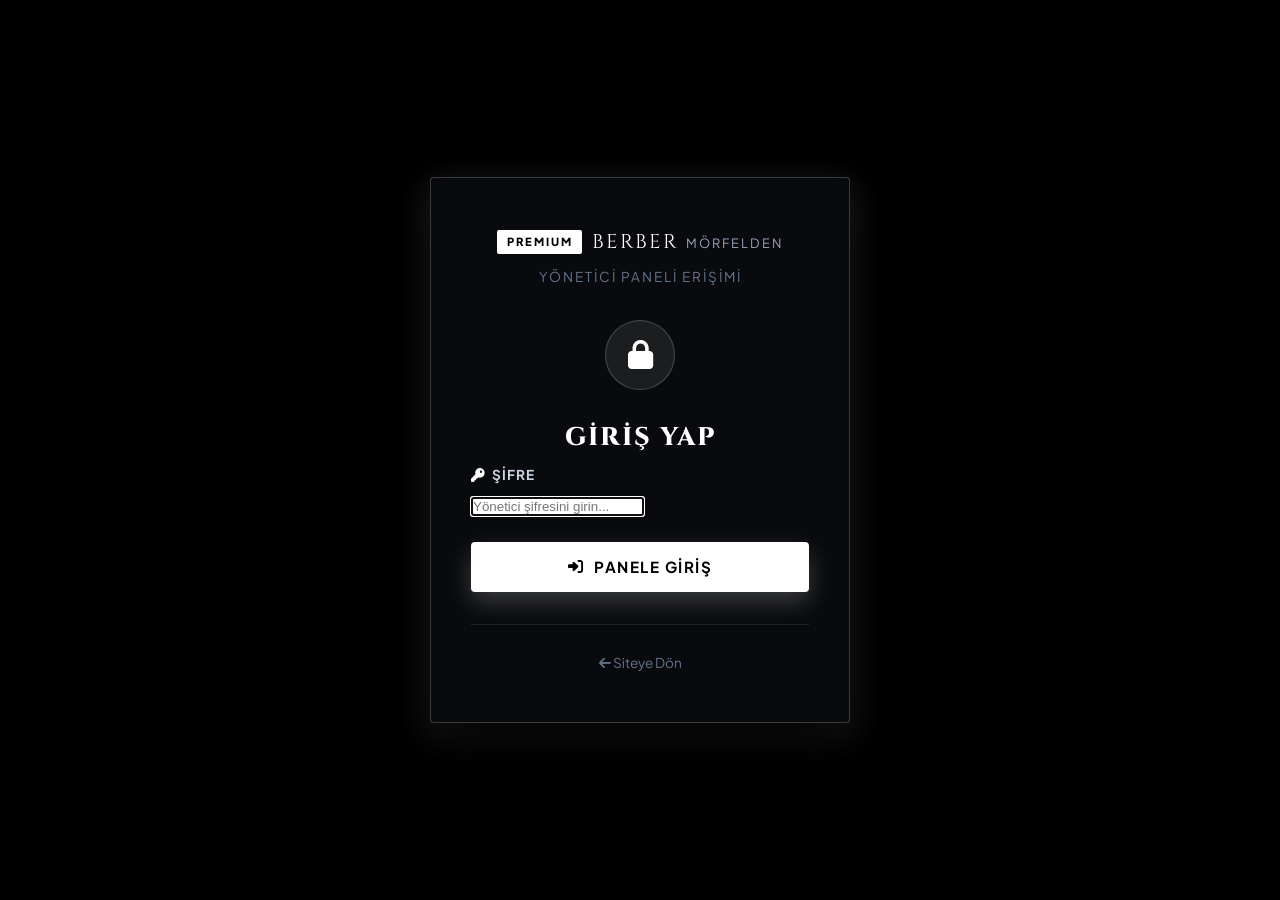
==== admin.html @ 3047e86d "Add files via upload" ====
<!DOCTYPE html>
<html lang="tr">
<head>
    <meta charset="UTF-8">
    <meta name="viewport" content="width=device-width, initial-scale=1.0">
    <title>Premium Berber | Yönetici Paneli</title>
    
    <!-- Google Fonts -->
    <link rel="preconnect" href="https://fonts.googleapis.com">
    <link rel="preconnect" href="https://fonts.gstatic.com" crossorigin>
    <link href="https://fonts.googleapis.com/css2?family=Cinzel:wght@500;600;700;800;900&family=Plus+Jakarta+Sans:wght@300;400;500;600;700;800&display=swap" rel="stylesheet">
    
    <!-- FontAwesome Icons -->
    <link rel="stylesheet" href="https://cdnjs.cloudflare.com/ajax/libs/font-awesome/6.4.0/css/all.min.css">
    
    <link rel="stylesheet" href="style.css">

    <style>
        /* =============================
           MONOCHROME ADMIN LOGIN SCREEN
        ============================= */
        .login-screen {
            position: fixed;
            inset: 0;
            background: #000000;
            display: flex;
            align-items: center;
            justify-content: center;
            z-index: 9999;
            padding: 1.5rem;
        }

        .login-card {
            background: #090a0d;
            border: 1px solid var(--border-silver);
            border-radius: var(--radius-sm);
            padding: 3rem 2.5rem;
            width: 100%;
            max-width: 420px;
            box-shadow: var(--shadow-card), var(--shadow-white);
            text-align: center;
        }

        .login-logo {
            display: flex;
            align-items: center;
            justify-content: center;
            gap: 0.6rem;
            margin-bottom: 0.5rem;
        }

        .login-subtitle {
            color: var(--text-muted);
            font-size: 0.85rem;
            text-transform: uppercase;
            letter-spacing: 2px;
            margin-bottom: 2rem;
        }

        .login-icon-box {
            width: 70px;
            height: 70px;
            background: rgba(255, 255, 255, 0.08);
            border: 1px solid var(--border-silver);
            border-radius: 50%;
            display: flex;
            align-items: center;
            justify-content: center;
            font-size: 1.8rem;
            color: var(--silver-white);
            margin: 0 auto 1.8rem;
        }

        .login-title {
            font-size: 1.6rem;
            font-weight: 800;
            margin-bottom: 0.3rem;
            letter-spacing: 2px;
        }

        .login-form {
            display: flex;
            flex-direction: column;
            gap: 1rem;
            text-align: left;
        }

        .login-form label {
            font-size: 0.85rem;
            font-weight: 700;
            color: var(--text-secondary);
            margin-bottom: 0.4rem;
            display: block;
            text-transform: uppercase;
            letter-spacing: 1px;
        }

        .login-form label i {
            color: var(--silver-white);
            margin-right: 0.4rem;
        }

        .login-error {
            background: rgba(239, 68, 68, 0.12);
            border: 1px solid rgba(239, 68, 68, 0.3);
            color: #ef4444;
            padding: 0.7rem 1rem;
            border-radius: var(--radius-sm);
            font-size: 0.9rem;
            display: none;
        }

        .login-error.show { display: block; }

        .btn-login {
            margin-top: 0.5rem;
            width: 100%;
            padding: 0.9rem;
            font-size: 0.95rem;
        }

        /* =============================
           ADMIN DASHBOARD STYLES
        ============================= */
        .admin-page {
            padding-top: 7rem;
            padding-bottom: 5rem;
            min-height: 100vh;
        }

        .admin-stats-grid {
            display: grid;
            grid-template-columns: repeat(auto-fit, minmax(220px, 1fr));
            gap: 1.5rem;
            margin-bottom: 2.5rem;
        }

        .admin-stat-card {
            padding: 1.5rem;
            display: flex;
            align-items: center;
            gap: 1.2rem;
            background: var(--bg-card);
            border: 1px solid var(--border-silver);
            border-radius: var(--radius-sm);
        }

        .admin-stat-icon {
            font-size: 1.6rem;
            color: #000000;
            background: #ffffff;
            width: 54px; height: 54px;
            display: flex; align-items: center; justify-content: center;
            border-radius: 2px;
            flex-shrink: 0;
        }

        .admin-stat-info h3 {
            font-size: 2rem;
            font-weight: 800;
            font-family: var(--font-heading);
        }

        .admin-stat-info p {
            font-size: 0.8rem;
            color: var(--text-muted);
            text-transform: uppercase;
            letter-spacing: 1px;
        }

        .admin-controls-bar {
            padding: 1.5rem;
            margin-bottom: 1.8rem;
            display: flex;
            flex-wrap: wrap;
            gap: 1rem;
            align-items: center;
            justify-content: space-between;
            background: var(--bg-card);
            border: 1px solid var(--border-silver);
            border-radius: var(--radius-sm);
        }

        .filter-group {
            display: flex;
            flex-wrap: wrap;
            gap: 0.8rem;
            align-items: center;
            flex: 1;
        }

        .filter-input {
            max-width: 240px;
        }

        .table-responsive {
            width: 100%;
            overflow-x: auto;
            border-radius: var(--radius-sm);
            border: 1px solid var(--border-silver);
            background: var(--bg-card);
        }

        .admin-table {
            width: 100%;
            border-collapse: collapse;
            text-align: left;
        }

        .admin-table th, .admin-table td {
            padding: 1.1rem;
            border-bottom: 1px solid var(--border-light);
            font-size: 0.95rem;
        }

        .admin-table th {
            background: rgba(0, 0, 0, 0.8);
            color: var(--silver-white);
            font-family: var(--font-heading);
            font-weight: 700;
            text-transform: uppercase;
            font-size: 0.8rem;
            letter-spacing: 1px;
        }

        .admin-table tr:hover {
            background: rgba(255, 255, 255, 0.03);
        }

        .badge-status {
            padding: 0.3rem 0.7rem;
            border-radius: 2px;
            font-size: 0.75rem;
            font-weight: 700;
            display: inline-block;
            text-transform: uppercase;
            letter-spacing: 1px;
        }

        .status-bekliyor {
            background: rgba(255, 255, 255, 0.1);
            color: var(--silver-white);
            border: 1px solid var(--border-silver);
        }

        .status-onaylandi {
            background: rgba(16, 185, 129, 0.15);
            color: #10b981;
            border: 1px solid rgba(16, 185, 129, 0.3);
        }

        .status-storniert {
            background: rgba(239, 68, 68, 0.15);
            color: #ef4444;
            border: 1px solid rgba(239, 68, 68, 0.3);
        }

        .action-buttons {
            display: flex;
            gap: 0.4rem;
        }

        .btn-icon {
            width: 32px;
            height: 32px;
            padding: 0;
            border-radius: 2px;
            font-size: 0.85rem;
            border: none;
            cursor: pointer;
            display: flex;
            align-items: center;
            justify-content: center;
        }

        .btn-confirm { background: #10b981; color: #fff; }
        .btn-cancel { background: #f59e0b; color: #fff; }
        .btn-delete { background: #ef4444; color: #fff; }

        .btn-confirm:hover, .btn-cancel:hover, .btn-delete:hover {
            opacity: 0.85;
        }

        .empty-table-state {
            padding: 4rem;
            text-align: center;
            color: var(--text-muted);
        }

        .empty-table-state i {
            font-size: 3rem;
            color: var(--silver-white);
            margin-bottom: 1rem;
            display: block;
        }

        /* Logout button */
        .btn-logout {
            background: rgba(239, 68, 68, 0.1);
            border: 1px solid rgba(239, 68, 68, 0.3);
            color: #ef4444;
            font-size: 0.85rem;
        }
        .btn-logout:hover {
            background: rgba(239, 68, 68, 0.25);
        }
    </style>
</head>
<body>

    <!-- ================================
         LOGIN SCREEN
    ================================ -->
    <div class="login-screen" id="loginScreen">
        <div class="login-card">
            <div class="login-logo">
                <span class="logo-badge">PREMIUM</span>
                <span class="logo-text">BERBER <span class="logo-sub">MÖRFELDEN</span></span>
            </div>
            <p class="login-subtitle">Yönetici Paneli Erişimi</p>

            <div class="login-icon-box">
                <i class="fa-solid fa-lock"></i>
            </div>

            <h1 class="login-title">Giriş Yap</h1>

            <form class="login-form" id="loginForm" onsubmit="doLogin(event)">
                <div>
                    <label for="adminPass"><i class="fa-solid fa-key"></i>Şifre</label>
                    <input type="password" id="adminPass" class="form-control" placeholder="Yönetici şifresini girin..." autofocus required>
                </div>
                <div class="login-error" id="loginError">
                    <i class="fa-solid fa-circle-xmark"></i> Hatalı şifre. Lütfen tekrar deneyin.
                </div>
                <button type="submit" class="btn btn-primary btn-login">
                    <i class="fa-solid fa-right-to-bracket"></i> Panele Giriş
                </button>
            </form>

            <div style="margin-top: 2rem; padding-top: 1.5rem; border-top: 1px solid var(--border-light);">
                <a href="index.html" style="color: var(--text-muted); font-size: 0.85rem;">
                    <i class="fa-solid fa-arrow-left"></i> Siteye Dön
                </a>
            </div>
        </div>
    </div>

    <!-- ================================
         ADMIN DASHBOARD (hidden until login)
    ================================ -->
    <div id="adminDashboard" style="display:none;">

        <!-- Header Navbar -->
        <header class="site-header">
            <nav class="navbar">
                <a href="index.html" class="logo">
                    <span class="logo-badge">PREMIUM</span>
                    <span class="logo-text">BERBER <span class="logo-sub">MÖRFELDEN</span></span>
                    <span style="font-size: 0.75rem; color: #000000; background: #ffffff; font-weight: 900; margin-left: 0.5rem; padding: 0.1rem 0.5rem; border-radius: 2px;">ADMIN</span>
                </a>

                <div class="nav-actions">
                    <button class="btn btn-logout btn-sm" onclick="doLogout()">
                        <i class="fa-solid fa-right-from-bracket"></i> Çıkış
                    </button>
                    <a href="index.html" class="btn btn-outline btn-sm">
                        <i class="fa-solid fa-arrow-left"></i> Siteye Dön
                    </a>
                </div>
            </nav>
        </header>

        <main class="admin-page container">

            <div class="section-header" style="margin-bottom: 2rem;">
                <div class="section-tag">YÖNETİM PANELDİR</div>
                <h1 class="section-title">Randevu Yönetimi Dashboard</h1>
                <p class="section-subtitle" style="margin:0;">Premium Berber müşterilerinin randevularını yönetin, onaylayın veya silin.</p>
            </div>

            <!-- Dashboard Statistics -->
            <div class="admin-stats-grid">
                <div class="admin-stat-card">
                    <div class="admin-stat-icon"><i class="fa-solid fa-calendar-check"></i></div>
                    <div class="admin-stat-info">
                        <h3 id="statTotalCount">0</h3>
                        <p>Toplam Randevu</p>
                    </div>
                </div>

                <div class="admin-stat-card">
                    <div class="admin-stat-icon"><i class="fa-solid fa-clock"></i></div>
                    <div class="admin-stat-info">
                        <h3 id="statPendingCount">0</h3>
                        <p>Bekleyen Randevular</p>
                    </div>
                </div>

                <div class="admin-stat-card">
                    <div class="admin-stat-icon"><i class="fa-solid fa-check-double"></i></div>
                    <div class="admin-stat-info">
                        <h3 id="statApprovedCount">0</h3>
                        <p>Onaylanan Randevular</p>
                    </div>
                </div>

                <div class="admin-stat-card">
                    <div class="admin-stat-icon"><i class="fa-solid fa-calendar-day"></i></div>
                    <div class="admin-stat-info">
                        <h3 id="statTodayCount">0</h3>
                        <p>Bugünün Randevuları</p>
                    </div>
                </div>
            </div>

            <!-- Controls & Filters -->
            <div class="admin-controls-bar">
                <div class="filter-group">
                    <!-- Search Bar -->
                    <input type="text" id="searchInput" class="form-control filter-input" placeholder="Müşteri veya Telefon Ara...">
                    
                    <!-- Date Filter -->
                    <input type="date" id="dateFilter" class="form-control filter-input">

                    <!-- Status Filter -->
                    <select id="statusFilter" class="form-control filter-input">
                        <option value="ALL">Tüm Durumlar</option>
                        <option value="Bekliyor">Bekliyor</option>
                        <option value="Onaylandı">Onaylandı</option>
                        <option value="Storniert">Storniert (İptal)</option>
                    </select>

                    <button class="btn btn-outline btn-sm" onclick="resetFilters()">
                        <i class="fa-solid fa-rotate-left"></i> Filtre Sıfırla
                    </button>
                </div>

                <div>
                    <button class="btn btn-primary btn-sm" onclick="exportToCSV()">
                        <i class="fa-solid fa-file-csv"></i> CSV İndir
                    </button>
                </div>
            </div>

            <!-- Appointments Table -->
            <div class="table-responsive">
                <table class="admin-table">
                    <thead>
                        <tr>
                            <th>Tarih & Saat</th>
                            <th>Müşteri Adı</th>
                            <th>Telefon</th>
                            <th>Hizmet</th>
                            <th>Notlar</th>
                            <th>Durum</th>
                            <th>İşlemler</th>
                        </tr>
                    </thead>
                    <tbody id="appointmentsTableBody">
                        <!-- Dynamic Data -->
                    </tbody>
                </table>
            </div>
        </main>

    </div><!-- end #adminDashboard -->

    <script src="admin.js"></script>
    <script>
        // ============================================================
        // AUTHENTICATION LOGIC (Password: ramsy)
        // ============================================================
        const ADMIN_PASSWORD = 'ramsy';
        const SESSION_KEY = 'finale_admin_auth';

        function checkSession() {
            return sessionStorage.getItem(SESSION_KEY) === 'true';
        }

        function showDashboard() {
            document.getElementById('loginScreen').style.display = 'none';
            document.getElementById('adminDashboard').style.display = 'block';
            if (typeof renderDashboard === 'function') {
                renderDashboard();
            }
        }

        function doLogin(e) {
            e.preventDefault();
            const pass = document.getElementById('adminPass').value;
            const errEl = document.getElementById('loginError');

            if (pass === ADMIN_PASSWORD) {
                sessionStorage.setItem(SESSION_KEY, 'true');
                errEl.classList.remove('show');
                showDashboard();
            } else {
                errEl.classList.add('show');
                document.getElementById('adminPass').value = '';
                document.getElementById('adminPass').focus();
            }
        }

        function doLogout() {
            sessionStorage.removeItem(SESSION_KEY);
            location.reload();
        }

        if (checkSession()) {
            showDashboard();
        }
    </script>
</body>
</html>
---- style.css ----
/* ==========================================================================
   DER FINALE BARBERSHOP V2 - BLACK & WHITE ULTRA-LUXURY (MONOCHROME ATELIER)
   ========================================================================== */

@import url('https://fonts.googleapis.com/css2?family=Cinzel:wght@500;600;700;800;900&family=Plus+Jakarta+Sans:wght@300;400;500;600;700;800&display=swap');

/* Mobile-first: prevent any horizontal overflow */
html, body {
    overflow-x: hidden;
    width: 100%;
}

:root {
    /* Color Palette - Ultra-Luxury Monochrome (Siyah & Beyaz) */
    --bg-void: #000000;
    --bg-main: #050507;
    --bg-card: #0c0d10;
    --bg-card-hover: #14161c;
    --bg-glass: rgba(12, 13, 16, 0.75);
    --bg-glass-strong: rgba(5, 5, 7, 0.92);
    
    /* Monochrome Accents */
    --silver-white: #ffffff;
    --silver-light: #f1f5f9;
    --silver-muted: #94a3b8;
    --silver-dark: #334155;
    
    --silver-glow: rgba(255, 255, 255, 0.25);
    --silver-halo: rgba(255, 255, 255, 0.08);
    
    /* Status Colors (Functional) */
    --cyber-teal: #00f0b5;
    --status-closed: #ef4444;

    /* Text Colors */
    --text-primary: #ffffff;
    --text-secondary: #cbd5e1;
    --text-muted: #64748b;

    /* Crisp High-Contrast Borders */
    --border-silver: rgba(255, 255, 255, 0.2);
    --border-silver-bright: rgba(255, 255, 255, 0.7);
    --border-light: rgba(255, 255, 255, 0.1);

    /* Fonts */
    --font-heading: 'Cinzel', serif;
    --font-body: 'Plus Jakarta Sans', sans-serif;

    /* Radii - Architectural Sharp & Pill Mix */
    --radius-sm: 4px;
    --radius-md: 12px;
    --radius-lg: 20px;
    --radius-pill: 9999px;

    /* Shadows & Transitions */
    --shadow-white: 0 10px 35px rgba(255, 255, 255, 0.18);
    --shadow-glow: 0 0 50px rgba(255, 255, 255, 0.12);
    --shadow-card: 0 25px 50px rgba(0, 0, 0, 0.95);
    --transition-fast: all 0.25s cubic-bezier(0.16, 1, 0.3, 1);
    --transition-smooth: all 0.4s cubic-bezier(0.16, 1, 0.3, 1);
}

/* ==========================================================================
   RESET & BASE STYLES
   ========================================================================== */
*, *::before, *::after {
    box-sizing: border-box;
    margin: 0;
    padding: 0;
}

html {
    scroll-behavior: smooth;
    font-size: 16px;
}

body {
    background-color: var(--bg-void);
    color: var(--text-primary);
    font-family: var(--font-body);
    line-height: 1.6;
    overflow-x: hidden;
    -webkit-font-smoothing: antialiased;
}

/* Scrollbar */
::-webkit-scrollbar {
    width: 6px;
}
::-webkit-scrollbar-track {
    background: var(--bg-void);
}
::-webkit-scrollbar-thumb {
    background: var(--silver-dark);
    border-radius: 3px;
}
::-webkit-scrollbar-thumb:hover {
    background: var(--silver-white);
}

/* Container */
.container {
    width: 100%;
    max-width: 1240px;
    margin: 0 auto;
    padding: 0 1.5rem;
}

a {
    color: inherit;
    text-decoration: none;
    transition: var(--transition-fast);
}

img {
    max-width: 100%;
    height: auto;
    display: block;
}

/* ==========================================================================
   TYPOGRAPHY & UTILITIES
   ========================================================================== */
h1, h2, h3, h4, .brand-title {
    font-family: var(--font-heading);
    letter-spacing: 0.05em;
    text-transform: uppercase;
}

.mono-gradient-text {
    background: linear-gradient(135deg, #ffffff 0%, #cbd5e1 50%, #64748b 100%);
    -webkit-background-clip: text;
    -webkit-text-fill-color: transparent;
}

.text-center { text-align: center; }

.section-tag {
    display: inline-flex;
    align-items: center;
    gap: 0.5rem;
    padding: 0.4rem 1.2rem;
    border-radius: var(--radius-pill);
    background: rgba(255, 255, 255, 0.06);
    border: 1px solid var(--border-silver);
    color: var(--silver-white);
    font-size: 0.75rem;
    font-weight: 700;
    text-transform: uppercase;
    letter-spacing: 3px;
    margin-bottom: 1.2rem;
}

.section-title {
    font-size: clamp(2.2rem, 4.5vw, 3.5rem);
    font-weight: 700;
    line-height: 1.15;
    margin-bottom: 1rem;
    color: var(--silver-white);
}

.section-subtitle {
    color: var(--text-secondary);
    font-size: 1.05rem;
    max-width: 650px;
    margin: 0 auto 3.5rem;
    font-weight: 300;
    letter-spacing: 0.5px;
}

/* Glass Panels */
.glass-panel {
    background: var(--bg-glass);
    backdrop-filter: blur(20px);
    -webkit-backdrop-filter: blur(20px);
    border: 1px solid var(--border-silver);
    border-radius: var(--radius-md);
    box-shadow: var(--shadow-card);
    transition: var(--transition-smooth);
}

.glass-panel:hover {
    border-color: var(--border-silver-bright);
    box-shadow: var(--shadow-card), var(--shadow-glow);
}

/* High-Fashion Monochrome Buttons */
.btn {
    display: inline-flex;
    align-items: center;
    justify-content: center;
    gap: 0.6rem;
    padding: 0.9rem 2rem;
    font-family: var(--font-body);
    font-size: 0.9rem;
    font-weight: 700;
    text-transform: uppercase;
    letter-spacing: 1.5px;
    border-radius: var(--radius-sm);
    cursor: pointer;
    border: 1px solid transparent;
    transition: var(--transition-fast);
    white-space: nowrap;
}

.btn-primary {
    background: #ffffff;
    color: #000000;
    box-shadow: 0 10px 25px rgba(255, 255, 255, 0.2);
}

.btn-primary:hover {
    background: #e2e8f0;
    transform: translateY(-2px);
    box-shadow: 0 15px 35px rgba(255, 255, 255, 0.4);
}

.btn-outline {
    background: transparent;
    border: 1px solid var(--border-silver-bright);
    color: var(--silver-white);
}

.btn-outline:hover {
    background: #ffffff;
    color: #000000;
    transform: translateY(-2px);
}

.btn-whatsapp {
    background: rgba(255, 255, 255, 0.05);
    border: 1px solid rgba(255, 255, 255, 0.3);
    color: #ffffff;
}

.btn-whatsapp:hover {
    background: #ffffff;
    color: #000000;
    transform: translateY(-2px);
}

.btn-instagram {
    background: rgba(255, 255, 255, 0.1);
    border: 1px solid var(--border-silver);
    color: #ffffff;
}

.btn-instagram:hover {
    background: #ffffff;
    color: #000000;
    transform: translateY(-2px);
}

.btn-lg {
    padding: 1.1rem 2.5rem;
    font-size: 0.95rem;
}

.btn-sm {
    padding: 0.5rem 1.2rem;
    font-size: 0.8rem;
}

/* White Pulse Glow */
@keyframes pulseWhiteGlow {
    0% { box-shadow: 0 0 0 0 rgba(255, 255, 255, 0.5); }
    70% { box-shadow: 0 0 0 15px rgba(255, 255, 255, 0); }
    100% { box-shadow: 0 0 0 0 rgba(255, 255, 255, 0); }
}

.pulse-glow {
    animation: pulseWhiteGlow 2.5s infinite;
}

/* ==========================================================================
   NAVIGATION BAR
   ========================================================================== */
.site-header {
    position: fixed;
    top: 1.5rem;
    left: 0;
    right: 0;
    z-index: 1000;
    padding: 0 1.5rem;
}

.navbar {
    max-width: 1200px;
    margin: 0 auto;
    background: rgba(5, 5, 7, 0.9);
    backdrop-filter: blur(25px);
    -webkit-backdrop-filter: blur(25px);
    border: 1px solid var(--border-silver);
    border-radius: var(--radius-sm);
    padding: 0.85rem 2rem;
    display: flex;
    align-items: center;
    justify-content: space-between;
    box-shadow: 0 20px 50px rgba(0,0,0,0.9);
}

.logo {
    display: flex;
    align-items: center;
    gap: 0.7rem;
    font-weight: 800;
}

.logo-badge {
    background: #ffffff;
    color: #000000;
    padding: 0.2rem 0.6rem;
    border-radius: 2px;
    font-size: 0.7rem;
    font-weight: 900;
    letter-spacing: 2px;
}

.logo-text {
    font-family: var(--font-heading);
    font-size: 1.25rem;
    color: #ffffff;
    letter-spacing: 2px;
}

.logo-sub {
    color: var(--silver-muted);
    font-size: 0.8rem;
    font-family: var(--font-body);
    font-weight: 400;
}

.nav-links {
    display: flex;
    list-style: none;
    gap: 2.2rem;
    align-items: center;
}

.nav-link {
    font-size: 0.85rem;
    font-weight: 600;
    color: var(--text-secondary);
    text-transform: uppercase;
    letter-spacing: 1.5px;
    position: relative;
    padding: 0.3rem 0;
}

.nav-link:hover, .nav-link.active {
    color: var(--silver-white);
}

.nav-link::after {
    content: '';
    position: absolute;
    bottom: 0;
    left: 0;
    width: 0;
    height: 2px;
    background: #ffffff;
    transition: var(--transition-fast);
}

.nav-link:hover::after, .nav-link.active::after {
    width: 100%;
}

.nav-actions {
    display: flex;
    align-items: center;
    gap: 1.2rem;
}

/* Language Selector */
.lang-selector {
    display: flex;
    align-items: center;
    gap: 0.4rem;
    background: rgba(255, 255, 255, 0.05);
    border: 1px solid var(--border-silver);
    padding: 0.35rem 0.8rem;
    border-radius: var(--radius-sm);
}

.lang-icon {
    color: var(--silver-white);
    font-size: 0.85rem;
}

.lang-selector select {
    background: transparent;
    border: none;
    color: var(--silver-white);
    font-family: var(--font-body);
    font-weight: 700;
    font-size: 0.85rem;
    cursor: pointer;
    outline: none;
}

.lang-selector select option {
    background: var(--bg-card);
    color: var(--text-primary);
}

.mobile-toggle {
    display: none;
    background: transparent;
    border: 1px solid var(--border-silver);
    color: var(--text-primary);
    font-size: 1.2rem;
    padding: 0.5rem 0.8rem;
    border-radius: var(--radius-sm);
    cursor: pointer;
}

/* ==========================================================================
   HERO SECTION (MONOCHROME LUXURY)
   ========================================================================== */
.hero-section {
    position: relative;
    padding-top: 12rem;
    padding-bottom: 8rem;
    overflow: hidden;
    background: radial-gradient(circle at 50% 30%, rgba(255, 255, 255, 0.06) 0%, transparent 70%);
}

.hero-bg-media {
    position: absolute;
    inset: 0;
    z-index: 1;
    opacity: 0.18;
    background-image: url('hero_bg.png');
    background-size: cover;
    background-position: center;
    filter: grayscale(100%) contrast(140%);
}

.hero-container {
    position: relative;
    z-index: 2;
    max-width: 1050px;
    margin: 0 auto;
    text-align: center;
}

.hero-badges {
    display: flex;
    justify-content: center;
    flex-wrap: wrap;
    gap: 0.8rem;
    margin-bottom: 2rem;
}

.badge-silver {
    background: rgba(255, 255, 255, 0.1);
    border: 1px solid var(--border-silver-bright);
    color: var(--silver-white);
}

.badge-glass {
    background: rgba(255, 255, 255, 0.03);
    backdrop-filter: blur(10px);
    border: 1px solid rgba(255, 255, 255, 0.12);
    color: var(--text-secondary);
}

.hero-title {
    font-size: clamp(2.8rem, 6.5vw, 5.2rem);
    font-weight: 800;
    line-height: 1.08;
    margin-bottom: 1.8rem;
    letter-spacing: 2px;
}

.hero-subtitle {
    font-size: clamp(1.05rem, 2vw, 1.25rem);
    color: var(--text-secondary);
    max-width: 780px;
    margin: 0 auto 2.8rem;
    font-weight: 300;
}

.hero-buttons {
    display: flex;
    justify-content: center;
    flex-wrap: wrap;
    gap: 1.2rem;
    margin-bottom: 4.5rem;
}

/* Quick Hero Highlights */
.hero-stats {
    display: grid;
    grid-template-columns: repeat(auto-fit, minmax(240px, 1fr));
    gap: 1.5rem;
    margin-top: 2rem;
}

.stat-item {
    background: rgba(12, 13, 16, 0.85);
    border: 1px solid var(--border-silver);
    padding: 1.5rem;
    border-radius: var(--radius-sm);
    display: flex;
    align-items: center;
    gap: 1.2rem;
    text-align: left;
    backdrop-filter: blur(15px);
}

.stat-icon {
    font-size: 1.5rem;
    color: #000000;
    background: #ffffff;
    width: 48px;
    height: 48px;
    display: flex;
    align-items: center;
    justify-content: center;
    border-radius: 2px;
    flex-shrink: 0;
}

.stat-item h4 {
    font-size: 1rem;
    font-weight: 700;
    letter-spacing: 1px;
}

.stat-item p {
    font-size: 0.85rem;
    color: var(--text-muted);
}

/* ==========================================================================
   LIVE STORE STATUS BAR
   ========================================================================== */
.status-bar-section {
    margin-top: -2.5rem;
    position: relative;
    z-index: 10;
    margin-bottom: 6rem;
}

.status-bar-card {
    padding: 1.8rem 2.5rem;
    display: flex;
    flex-wrap: wrap;
    align-items: center;
    justify-content: space-between;
    gap: 1.5rem;
    background: rgba(5, 5, 7, 0.95);
    border-radius: var(--radius-sm);
    border: 1px solid var(--border-silver);
}

.status-indicator-box {
    display: flex;
    align-items: center;
    gap: 1.2rem;
}

.status-dot-wrapper {
    position: relative;
    width: 22px;
    height: 22px;
    display: flex;
    align-items: center;
    justify-content: center;
}

.status-dot {
    width: 14px;
    height: 14px;
    border-radius: 50%;
    background-color: var(--cyber-teal);
    box-shadow: 0 0 15px var(--cyber-teal);
    animation: statusPulse 2s infinite;
}

.status-dot.closed {
    background-color: var(--status-closed);
    box-shadow: 0 0 15px var(--status-closed);
}

.status-label {
    display: block;
    font-family: var(--font-heading);
    font-size: 1.2rem;
    font-weight: 700;
    letter-spacing: 1px;
}

.status-sub {
    font-size: 0.85rem;
    color: var(--text-muted);
}

.hours-quick-summary {
    display: flex;
    flex-wrap: wrap;
    gap: 0.8rem;
}

.hours-chip {
    background: rgba(255, 255, 255, 0.05);
    border: 1px solid var(--border-light);
    padding: 0.5rem 1.2rem;
    border-radius: var(--radius-sm);
    font-size: 0.85rem;
    display: flex;
    align-items: center;
    gap: 0.5rem;
}

.hours-chip.closed {
    border-color: rgba(239, 68, 68, 0.3);
    color: var(--status-closed);
}

.hours-chip .day-name {
    font-weight: 700;
    color: var(--silver-white);
}

/* ==========================================================================
   ABOUT US SECTION
   ========================================================================== */
.about-section {
    padding: 6rem 0;
}

.about-grid {
    display: grid;
    grid-template-columns: 1fr 1fr;
    gap: 5rem;
    align-items: center;
}

.about-description {
    color: var(--text-secondary);
    font-size: 1.05rem;
    margin-bottom: 1.5rem;
    font-weight: 300;
}

.features-list {
    display: flex;
    flex-direction: column;
    gap: 1.2rem;
    margin-top: 2.5rem;
}

.feature-card {
    display: flex;
    align-items: flex-start;
    gap: 1.2rem;
    background: var(--bg-card);
    border: 1px solid var(--border-light);
    padding: 1.3rem;
    border-radius: var(--radius-sm);
    transition: var(--transition-fast);
}

.feature-card:hover {
    border-color: var(--border-silver-bright);
    transform: translateX(6px);
    background: rgba(255, 255, 255, 0.03);
}

.feature-icon {
    font-size: 1.3rem;
    color: #ffffff;
    background: rgba(255, 255, 255, 0.1);
    border: 1px solid var(--border-silver);
    width: 46px;
    height: 46px;
    display: flex;
    align-items: center;
    justify-content: center;
    border-radius: 2px;
    flex-shrink: 0;
}

.feature-info h3 {
    font-size: 1.05rem;
    font-weight: 700;
    margin-bottom: 0.2rem;
    letter-spacing: 1px;
}

.feature-info p {
    font-size: 0.9rem;
    color: var(--text-muted);
}

.about-image-column {
    position: relative;
}

.image-wrapper {
    position: relative;
    border-radius: var(--radius-sm);
    overflow: hidden;
    border: 1px solid var(--border-silver);
    box-shadow: var(--shadow-card);
}

.about-img {
    width: 100%;
    height: 500px;
    object-fit: cover;
    filter: grayscale(80%) contrast(120%);
    transition: var(--transition-smooth);
}

.image-wrapper:hover .about-img {
    filter: grayscale(0%) contrast(100%);
    transform: scale(1.04);
}

.experience-badge {
    position: absolute;
    bottom: 2rem;
    left: 2rem;
    background: rgba(5, 5, 7, 0.95);
    border: 1px solid var(--border-silver-bright);
    padding: 1.4rem 2rem;
    border-radius: var(--radius-sm);
    display: flex;
    align-items: center;
    gap: 1.2rem;
    box-shadow: var(--shadow-white);
}

.badge-number {
    font-family: var(--font-heading);
    font-size: 2.4rem;
    font-weight: 800;
    color: #ffffff;
    line-height: 1;
}

.badge-text {
    font-size: 0.85rem;
    font-weight: 700;
    text-transform: uppercase;
    letter-spacing: 1px;
    line-height: 1.3;
}

/* ==========================================================================
   SERVICES & PRICING SECTION (MONOCHROME LUXURY CARDS)
   ========================================================================== */
.services-section {
    padding: 7rem 0;
    background: radial-gradient(circle at 50% 50%, rgba(255, 255, 255, 0.03) 0%, transparent 80%);
}

.services-cards-grid {
    display: grid;
    grid-template-columns: repeat(auto-fit, minmax(220px, 1fr));
    gap: 1.8rem;
    margin-bottom: 4.5rem;
}

.service-card {
    position: relative;
    padding: 2.5rem 1.8rem 2rem;
    display: flex;
    flex-direction: column;
    justify-content: space-between;
    cursor: pointer;
    height: 100%;
    border-radius: var(--radius-sm);
    background: var(--bg-card);
    border: 1px solid var(--border-silver);
    transition: var(--transition-smooth);
}

.service-card:hover {
    background: #ffffff;
    color: #000000;
    transform: translateY(-8px);
    box-shadow: var(--shadow-white);
}

.service-card:hover .service-icon,
.service-card:hover .service-name,
.service-card:hover .service-price {
    color: #000000;
}

.service-card:hover .service-desc {
    color: #334155;
}

.service-card:hover .btn-outline {
    background: #000000;
    color: #ffffff;
    border-color: #000000;
}

.service-card.featured-service {
    border-color: var(--silver-white);
    box-shadow: var(--shadow-glow);
}

.service-badge {
    position: absolute;
    top: 1.2rem;
    right: 1.2rem;
    background: rgba(255, 255, 255, 0.1);
    border: 1px solid var(--border-light);
    color: var(--text-secondary);
    font-size: 0.65rem;
    font-weight: 800;
    padding: 0.25rem 0.7rem;
    border-radius: 2px;
    text-transform: uppercase;
    letter-spacing: 1px;
}

.service-badge.gold {
    background: #ffffff;
    color: #000000;
    border: none;
}

.service-icon {
    font-size: 2.2rem;
    color: var(--silver-white);
    margin-bottom: 1.5rem;
    transition: var(--transition-fast);
}

.service-name {
    font-size: 1.2rem;
    font-weight: 700;
    margin-bottom: 0.8rem;
    transition: var(--transition-fast);
}

.service-desc {
    color: var(--text-muted);
    font-size: 0.9rem;
    margin-bottom: 2rem;
    flex-grow: 1;
    transition: var(--transition-fast);
}

.service-footer {
    display: flex;
    align-items: center;
    justify-content: space-between;
    border-top: 1px solid var(--border-light);
    padding-top: 1.5rem;
}

.service-price {
    font-family: var(--font-heading);
    font-size: 1.8rem;
    font-weight: 800;
    color: var(--silver-white);
    transition: var(--transition-fast);
}

/* Price List Table */
.price-list-container {
    padding: 3rem;
    border-radius: var(--radius-sm);
}

.price-table-title {
    font-size: 1.4rem;
    font-weight: 800;
    margin-bottom: 2.5rem;
    color: var(--silver-white);
    display: flex;
    align-items: center;
    gap: 0.8rem;
    letter-spacing: 2px;
}

.price-items-grid {
    display: grid;
    grid-template-columns: repeat(auto-fit, minmax(320px, 1fr));
    gap: 1.8rem 3.5rem;
}

.price-item {
    display: flex;
    align-items: center;
    justify-content: space-between;
    padding-bottom: 1.2rem;
    border-bottom: 1px solid var(--border-light);
}

.price-info .price-title {
    display: block;
    font-weight: 700;
    font-size: 1rem;
    letter-spacing: 0.5px;
}

.price-info .price-sub {
    font-size: 0.85rem;
    color: var(--text-muted);
}

.price-tag {
    font-family: var(--font-heading);
    font-size: 1.3rem;
    font-weight: 800;
    color: var(--silver-white);
}

/* ==========================================================================
   GALLERY SECTION
   ========================================================================== */
.gallery-section {
    padding: 7rem 0;
}

.gallery-grid {
    display: grid;
    grid-template-columns: repeat(auto-fit, minmax(260px, 1fr));
    gap: 1.5rem;
}

.gallery-card {
    position: relative;
    border-radius: var(--radius-sm);
    overflow: hidden;
    height: 340px;
    border: 1px solid var(--border-silver);
}

.gallery-img {
    width: 100%;
    height: 100%;
    object-fit: cover;
    filter: grayscale(100%) contrast(120%);
    transition: var(--transition-smooth);
}

.gallery-overlay {
    position: absolute;
    inset: 0;
    background: rgba(0, 0, 0, 0.88);
    opacity: 0;
    display: flex;
    flex-direction: column;
    align-items: center;
    justify-content: center;
    gap: 0.8rem;
    transition: var(--transition-fast);
    padding: 1.5rem;
    text-align: center;
}

.gallery-overlay i {
    font-size: 2rem;
    color: var(--silver-white);
}

.gallery-overlay span {
    font-family: var(--font-heading);
    font-weight: 700;
    font-size: 1.1rem;
    letter-spacing: 1px;
}

.gallery-card:hover .gallery-img {
    filter: grayscale(0%);
    transform: scale(1.08);
}

.gallery-card:hover .gallery-overlay {
    opacity: 1;
}

/* ==========================================================================
   REDESIGNED BOOKING ATELIER WIZARD
   ========================================================================== */
.booking-section {
    padding: 5rem 0;
}

.booking-atelier-frame {
    background: #06070a;
    border: 1px solid var(--border-silver-bright);
    border-radius: var(--radius-sm);
    padding: 4rem 3rem;
    box-shadow: var(--shadow-card), 0 0 60px rgba(255, 255, 255, 0.08);
}

.atelier-booking-wizard {
    display: flex;
    flex-direction: column;
    gap: 3rem;
    margin-top: 3rem;
}

.wizard-step-box {
    background: rgba(12, 13, 16, 0.9);
    border: 1px solid var(--border-silver);
    border-radius: var(--radius-sm);
    padding: 2.2rem;
}

.step-badge-title {
    display: flex;
    align-items: center;
    gap: 1rem;
    margin-bottom: 1.8rem;
    border-bottom: 1px solid var(--border-light);
    padding-bottom: 1rem;
}

.step-num {
    font-family: var(--font-heading);
    font-size: 1.2rem;
    font-weight: 900;
    background: #ffffff;
    color: #000000;
    width: 38px;
    height: 38px;
    display: flex;
    align-items: center;
    justify-content: center;
    border-radius: 2px;
}

.step-badge-title h3 {
    font-size: 1.2rem;
    font-weight: 800;
    color: var(--silver-white);
    letter-spacing: 1.5px;
    margin: 0;
}

/* Service Tiles Selector */
.service-tiles-selector {
    display: grid;
    grid-template-columns: repeat(auto-fit, minmax(190px, 1fr));
    gap: 1.2rem;
}

.tile-option input[type="radio"] {
    display: none;
}

.tile-card {
    position: relative;
    background: #000000;
    border: 1px solid var(--border-silver);
    padding: 1.6rem 1.2rem;
    border-radius: var(--radius-sm);
    display: flex;
    flex-direction: column;
    align-items: center;
    justify-content: center;
    gap: 0.8rem;
    cursor: pointer;
    transition: var(--transition-fast);
    text-align: center;
    height: 100%;
}

.tile-icon {
    font-size: 1.8rem;
    color: var(--silver-white);
    transition: var(--transition-fast);
}

.tile-name {
    font-size: 0.9rem;
    font-weight: 700;
    color: var(--text-primary);
    transition: var(--transition-fast);
}

.tile-price {
    font-family: var(--font-heading);
    font-size: 1.2rem;
    font-weight: 800;
    color: var(--silver-white);
    transition: var(--transition-fast);
}

.tile-vip-tag {
    position: absolute;
    top: -10px;
    background: #ffffff;
    color: #000000;
    font-size: 0.6rem;
    font-weight: 900;
    padding: 0.15rem 0.5rem;
    border-radius: 2px;
    letter-spacing: 1px;
}

.tile-option input[type="radio"]:checked + .tile-card {
    background: #ffffff;
    border-color: #ffffff;
    box-shadow: var(--shadow-white);
}

.tile-option input[type="radio"]:checked + .tile-card .tile-icon,
.tile-option input[type="radio"]:checked + .tile-card .tile-name,
.tile-option input[type="radio"]:checked + .tile-card .tile-price {
    color: #000000;
}

.tile-card:hover {
    border-color: var(--silver-white);
    transform: translateY(-3px);
}

/* Date & Time Matrix */
.date-time-matrix-grid {
    display: grid;
    grid-template-columns: 300px 1fr;
    gap: 2rem;
}

.matrix-label {
    font-size: 0.85rem;
    font-weight: 700;
    text-transform: uppercase;
    letter-spacing: 1px;
    color: var(--text-secondary);
    margin-bottom: 0.8rem;
    display: flex;
    align-items: center;
    gap: 0.5rem;
}

.matrix-date-input {
    font-size: 1.1rem;
    padding: 1.1rem;
}

/* Customer Fields Ribbon */
.customer-fields-ribbon {
    display: grid;
    grid-template-columns: 1fr 1fr;
    gap: 1.5rem;
}

.ribbon-input-group {
    position: relative;
    display: flex;
    align-items: center;
}

.ribbon-input-group.full-ribbon {
    grid-column: 1 / -1;
}

.input-icon {
    position: absolute;
    left: 1.2rem;
    color: var(--silver-white);
    font-size: 1rem;
    pointer-events: none;
}

.ribbon-control {
    padding-left: 3rem !important;
}

.wizard-action-bar {
    text-align: center;
    margin-top: 1rem;
}

.atelier-submit-btn {
    width: 100%;
    max-width: 550px;
    padding: 1.3rem 2rem;
    font-size: 1.05rem;
}

/* Dynamic Time Slots Grid */
.time-slots-grid {
    display: grid;
    grid-template-columns: repeat(auto-fill, minmax(100px, 1fr));
    gap: 0.8rem;
}

.slots-placeholder {
    grid-column: 1 / -1;
    padding: 2rem;
    text-align: center;
    background: rgba(0, 0, 0, 0.4);
    border: 1px dashed var(--border-silver);
    border-radius: var(--radius-sm);
    color: var(--text-muted);
}

.slots-placeholder i {
    font-size: 2rem;
    color: var(--silver-white);
    margin-bottom: 0.5rem;
    display: block;
}

.time-slot-btn {
    background: rgba(0, 0, 0, 0.8);
    border: 1px solid var(--border-silver);
    padding: 0.7rem 0.5rem;
    border-radius: var(--radius-sm);
    color: var(--text-primary);
    font-family: var(--font-body);
    cursor: pointer;
    transition: var(--transition-fast);
    display: flex;
    flex-direction: column;
    align-items: center;
}

.time-slot-btn span {
    font-family: var(--font-heading);
    font-size: 1rem;
    font-weight: 700;
}

.time-slot-btn small {
    font-size: 0.7rem;
    color: var(--cyber-teal);
}

.time-slot-btn:hover:not(.booked) {
    background: rgba(255, 255, 255, 0.15);
    border-color: var(--silver-white);
}

.time-slot-btn.selected {
    background: #ffffff !important;
    color: #000000 !important;
    border-color: #ffffff !important;
    box-shadow: var(--shadow-white);
}

.time-slot-btn.selected small {
    color: #000000 !important;
    font-weight: 700;
}

.time-slot-btn.booked {
    opacity: 0.3;
    border-color: var(--border-light);
    cursor: not-allowed;
}

.time-slot-btn.booked small {
    color: var(--text-muted);
}

/* ==========================================================================
   PANORAMIC LOCATION & MAP HUB REDESIGN
   ========================================================================== */
.contact-section {
    padding: 7rem 0;
}

.panoramic-location-hub {
    position: relative;
    border-radius: var(--radius-sm);
    overflow: hidden;
    border: 1px solid var(--border-silver);
    height: 600px;
    box-shadow: var(--shadow-card);
}

.map-panoramic-bg {
    position: absolute;
    inset: 0;
    width: 100%;
    height: 100%;
}

.floating-atelier-capsule {
    position: absolute;
    top: 2.5rem;
    left: 2.5rem;
    width: 380px;
    max-width: calc(100% - 5rem);
    background: rgba(5, 5, 8, 0.95);
    backdrop-filter: blur(25px);
    -webkit-backdrop-filter: blur(25px);
    border: 1px solid var(--border-silver-bright);
    padding: 2.2rem;
    border-radius: var(--radius-sm);
    box-shadow: var(--shadow-card), var(--shadow-glow);
    z-index: 10;
}

.capsule-badge {
    background: #ffffff;
    color: #000000;
    font-size: 0.65rem;
    font-weight: 900;
    padding: 0.2rem 0.6rem;
    border-radius: 2px;
    letter-spacing: 2px;
    display: inline-block;
    margin-bottom: 0.8rem;
}

.capsule-header h3 {
    font-size: 1.4rem;
    font-weight: 800;
    margin-bottom: 0.2rem;
}

.capsule-header p {
    color: var(--text-muted);
    font-size: 0.9rem;
    margin-bottom: 1.5rem;
}

.capsule-info-grid {
    display: flex;
    flex-direction: column;
    gap: 1.2rem;
    margin-bottom: 2rem;
    border-top: 1px solid var(--border-light);
    padding-top: 1.2rem;
}

.capsule-item {
    display: flex;
    align-items: center;
    gap: 1rem;
}

.capsule-item i {
    width: 36px;
    height: 36px;
    background: rgba(255, 255, 255, 0.1);
    border: 1px solid var(--border-silver);
    color: #ffffff;
    display: flex;
    align-items: center;
    justify-content: center;
    border-radius: 2px;
    font-size: 0.9rem;
    flex-shrink: 0;
}

.capsule-item small {
    display: block;
    font-size: 0.75rem;
    color: var(--text-muted);
    text-transform: uppercase;
}

.capsule-item a, .capsule-item span {
    font-size: 0.9rem;
    font-weight: 600;
    color: var(--silver-white);
}

.capsule-action-bar {
    display: flex;
    flex-direction: column;
    gap: 0.8rem;
}

.capsule-action-bar .btn {
    width: 100%;
}

/* ==========================================================================
   FOOTER
   ========================================================================== */
.site-footer {
    background: #020203;
    border-top: 1px solid var(--border-silver);
    padding: 4.5rem 0 2.5rem;
}

.footer-content {
    display: flex;
    flex-wrap: wrap;
    justify-content: space-between;
    align-items: center;
    gap: 2rem;
    padding-bottom: 3rem;
    border-bottom: 1px solid var(--border-light);
}

.footer-brand p {
    color: var(--text-muted);
    font-size: 0.9rem;
    margin-top: 0.5rem;
}

.footer-links {
    display: flex;
    gap: 2.2rem;
}

.footer-links a {
    color: var(--text-secondary);
    font-size: 0.85rem;
    text-transform: uppercase;
    letter-spacing: 1px;
}

.footer-links a:hover {
    color: var(--silver-white);
}

.admin-badge-btn {
    background: rgba(255, 255, 255, 0.05);
    border: 1px solid var(--border-silver);
    color: var(--silver-white);
    padding: 0.6rem 1.4rem;
    border-radius: var(--radius-sm);
    font-size: 0.8rem;
    font-weight: 700;
    text-transform: uppercase;
    letter-spacing: 1px;
}

.admin-badge-btn:hover {
    background: #ffffff;
    color: #000000;
}

.footer-bottom {
    padding-top: 2rem;
    color: var(--text-muted);
    font-size: 0.85rem;
}

/* ==========================================================================
   SUCCESS MODAL
   ========================================================================== */
.modal-backdrop {
    position: fixed;
    inset: 0;
    background: rgba(0, 0, 0, 0.9);
    backdrop-filter: blur(20px);
    z-index: 9999;
    display: flex;
    align-items: center;
    justify-content: center;
    padding: 1.5rem;
    opacity: 0;
    pointer-events: none;
    transition: var(--transition-fast);
}

.modal-backdrop.active {
    opacity: 1;
    pointer-events: auto;
}

.modal-box {
    max-width: 480px;
    width: 100%;
    padding: 3.5rem 2.5rem;
    text-align: center;
    border-radius: var(--radius-sm);
    transform: translateY(20px);
    transition: var(--transition-smooth);
}

.modal-backdrop.active .modal-box {
    transform: translateY(0);
}

.modal-icon {
    font-size: 3.5rem;
    color: var(--cyber-teal);
    margin-bottom: 1.2rem;
}

.modal-title {
    font-size: 1.6rem;
    font-weight: 800;
    margin-bottom: 1rem;
    letter-spacing: 1px;
}

.modal-message {
    color: var(--text-secondary);
    font-size: 0.95rem;
    margin-bottom: 2.2rem;
    line-height: 1.6;
}

/* ==========================================================================
   RESPONSIVE DESIGN — MOBILE FIRST
   ========================================================================== */

/* ---- Tablet ---- */
@media (max-width: 1024px) {
    .date-time-matrix-grid {
        grid-template-columns: 1fr;
        gap: 1.5rem;
    }

    .services-cards-grid {
        grid-template-columns: repeat(auto-fit, minmax(200px, 1fr));
    }

    .price-items-grid {
        grid-template-columns: 1fr;
    }
}

@media (max-width: 992px) {
    .about-grid {
        grid-template-columns: 1fr;
    }
    .about-image-column {
        order: -1;
    }
    .about-img {
        height: 300px;
    }
    .floating-atelier-capsule {
        position: relative;
        top: 0; left: 0;
        width: 100%;
        max-width: 100%;
        border-radius: 0;
    }
    .panoramic-location-hub {
        height: auto;
        display: flex;
        flex-direction: column;
    }
    .map-panoramic-bg {
        position: relative;
        height: 350px;
    }
}

/* ---- Large Mobile (≤768px) ---- */
@media (max-width: 768px) {
    .site-header {
        top: 0.8rem;
        padding: 0 0.8rem;
    }

    .navbar {
        padding: 0.7rem 1.2rem;
    }

    .logo-text {
        font-size: 1rem;
    }

    .nav-menu {
        position: fixed;
        top: 5rem;
        left: 0.8rem;
        right: 0.8rem;
        background: rgba(5,5,7,0.98);
        border: 1px solid var(--border-silver);
        border-radius: var(--radius-sm);
        padding: 1.5rem;
        flex-direction: column;
        display: none;
        box-shadow: var(--shadow-card);
        z-index: 999;
    }
    .nav-menu.active {
        display: flex;
    }
    .nav-links {
        flex-direction: column;
        gap: 1.2rem;
        width: 100%;
    }
    .nav-actions {
        flex-direction: column;
        width: 100%;
        margin-top: 1rem;
    }
    .mobile-toggle {
        display: block;
    }

    /* Hero */
    .hero-section {
        padding-top: 9rem;
        padding-bottom: 5rem;
    }
    .hero-title {
        font-size: clamp(1.9rem, 7vw, 2.8rem);
    }
    .hero-subtitle {
        font-size: 0.95rem;
    }
    .hero-buttons {
        flex-direction: column;
        align-items: stretch;
    }
    .hero-buttons .btn {
        width: 100%;
        justify-content: center;
    }
    .hero-stats {
        grid-template-columns: 1fr;
    }

    /* Status bar */
    .status-bar-card {
        flex-direction: column;
        align-items: flex-start;
        padding: 1.2rem 1.5rem;
    }
    .hours-quick-summary {
        width: 100%;
    }
    .hours-chip {
        font-size: 0.78rem;
        padding: 0.4rem 0.8rem;
    }

    /* Services */
    .services-cards-grid {
        grid-template-columns: 1fr 1fr;
    }
    .price-list-container {
        padding: 1.5rem;
    }
    .price-items-grid {
        grid-template-columns: 1fr;
        gap: 1rem;
    }

    /* Gallery */
    .gallery-grid {
        grid-template-columns: 1fr 1fr;
    }
    .gallery-card {
        height: 200px;
    }

    /* Booking Wizard */
    .booking-atelier-frame {
        padding: 1.5rem 1rem;
    }
    .wizard-step-box {
        padding: 1.4rem 1rem;
    }
    .service-tiles-selector {
        grid-template-columns: 1fr 1fr;
    }
    .time-slots-grid {
        grid-template-columns: repeat(auto-fill, minmax(85px, 1fr));
    }
    .customer-fields-ribbon {
        grid-template-columns: 1fr;
    }
    .atelier-submit-btn {
        max-width: 100%;
        font-size: 0.9rem;
    }

    /* Location Hub */
    .map-panoramic-bg {
        height: 260px;
    }
    .capsule-info-grid {
        gap: 0.9rem;
    }

    /* Section titles */
    .section-title {
        font-size: clamp(1.6rem, 6vw, 2.5rem);
    }

    /* Footer */
    .footer-content {
        flex-direction: column;
        text-align: center;
    }
    .footer-links {
        flex-wrap: wrap;
        justify-content: center;
        gap: 1.2rem;
    }
}

/* ---- Small Mobile (≤480px) ---- */
@media (max-width: 480px) {
    .container {
        padding: 0 1rem;
    }

    .navbar {
        padding: 0.6rem 1rem;
    }

    .logo-text {
        font-size: 0.9rem;
    }
    .logo-sub {
        display: none;
    }

    .hero-section {
        padding-top: 8rem;
        padding-bottom: 4rem;
    }
    .hero-title {
        font-size: clamp(1.6rem, 8vw, 2.2rem);
    }
    .hero-badges {
        flex-direction: column;
        align-items: center;
    }
    .stat-item {
        padding: 1rem;
    }

    .services-cards-grid {
        grid-template-columns: 1fr;
    }

    .gallery-grid {
        grid-template-columns: 1fr;
    }
    .gallery-card {
        height: 220px;
    }

    .service-tiles-selector {
        grid-template-columns: 1fr;
    }

    .tile-card {
        padding: 1.2rem;
        flex-direction: row;
        justify-content: flex-start;
        text-align: left;
        gap: 1rem;
    }
    .tile-icon {
        font-size: 1.4rem;
        flex-shrink: 0;
    }

    .time-slots-grid {
        grid-template-columns: repeat(3, 1fr);
    }

    .step-badge-title h3 {
        font-size: 0.95rem;
    }

    .map-panoramic-bg {
        height: 220px;
    }

    .capsule-action-bar {
        flex-direction: row;
    }
    .capsule-action-bar .btn {
        flex: 1;
        font-size: 0.75rem;
        padding: 0.6rem 0.5rem;
    }

    .admin-stats-grid {
        grid-template-columns: 1fr 1fr;
    }
}
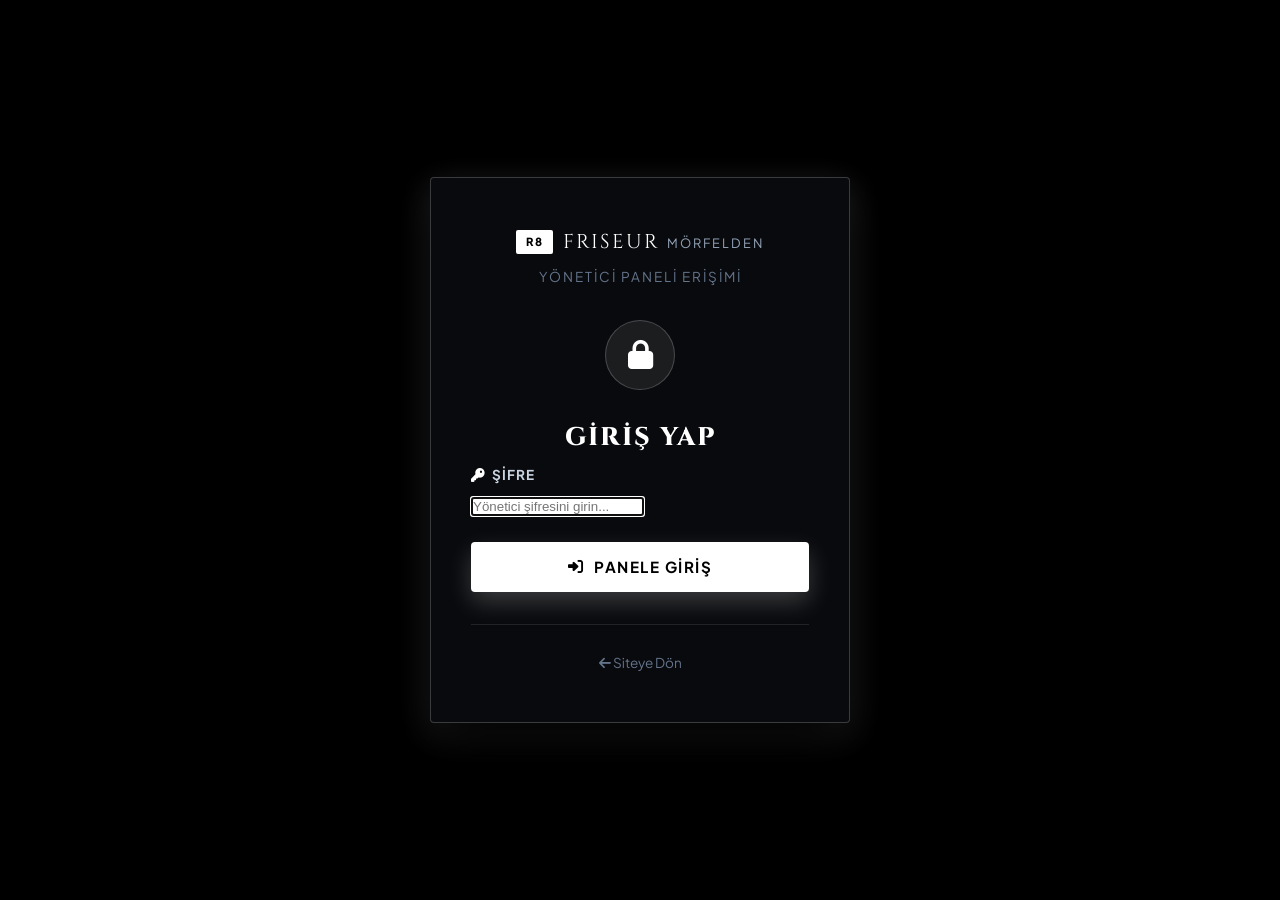
==== commit aa6b2e04: "Add files via upload" ====
--- a/admin.html
+++ b/admin.html
@@ -3,7 +3,7 @@
 <head>
     <meta charset="UTF-8">
     <meta name="viewport" content="width=device-width, initial-scale=1.0">
-    <title>Premium Berber | Yönetici Paneli</title>
+    <title>R8 Friseur | Yönetici Paneli</title>
     
     <!-- Google Fonts -->
     <link rel="preconnect" href="https://fonts.googleapis.com">
@@ -148,17 +148,16 @@
         .admin-stat-icon {
             font-size: 1.6rem;
             color: #000000;
-            background: #ffffff;
-            width: 54px; height: 54px;
+            background: var(--silver-white);
+            width: 50px; height: 50px;
             display: flex; align-items: center; justify-content: center;
             border-radius: 2px;
-            flex-shrink: 0;
         }
 
         .admin-stat-info h3 {
-            font-size: 2rem;
+            font-family: var(--font-heading);
+            font-size: 1.8rem;
             font-weight: 800;
-            font-family: var(--font-heading);
         }
 
         .admin-stat-info p {
@@ -190,7 +189,7 @@
         }
 
         .filter-input {
-            max-width: 240px;
+            max-width: 220px;
         }
 
         .table-responsive {
@@ -214,7 +213,7 @@
         }
 
         .admin-table th {
-            background: rgba(0, 0, 0, 0.8);
+            background: rgba(0, 0, 0, 0.6);
             color: var(--silver-white);
             font-family: var(--font-heading);
             font-weight: 700;
@@ -224,12 +223,12 @@
         }
 
         .admin-table tr:hover {
-            background: rgba(255, 255, 255, 0.03);
+            background: rgba(255, 255, 255, 0.02);
         }
 
         .badge-status {
             padding: 0.3rem 0.7rem;
-            border-radius: 2px;
+            border-radius: var(--radius-pill);
             font-size: 0.75rem;
             font-weight: 700;
             display: inline-block;
@@ -238,15 +237,15 @@
         }
 
         .status-bekliyor {
-            background: rgba(255, 255, 255, 0.1);
-            color: var(--silver-white);
-            border: 1px solid var(--border-silver);
+            background: rgba(245, 158, 11, 0.15);
+            color: #f59e0b;
+            border: 1px solid rgba(245, 158, 11, 0.3);
         }
 
         .status-onaylandi {
-            background: rgba(16, 185, 129, 0.15);
-            color: #10b981;
-            border: 1px solid rgba(16, 185, 129, 0.3);
+            background: rgba(0, 240, 181, 0.15);
+            color: var(--cyber-teal);
+            border: 1px solid rgba(0, 240, 181, 0.3);
         }
 
         .status-storniert {
@@ -266,16 +265,17 @@
             padding: 0;
             border-radius: 2px;
             font-size: 0.85rem;
+            display: inline-flex;
+            align-items: center;
+            justify-content: center;
+            cursor: pointer;
             border: none;
-            cursor: pointer;
-            display: flex;
-            align-items: center;
-            justify-content: center;
-        }
-
-        .btn-confirm { background: #10b981; color: #fff; }
-        .btn-cancel { background: #f59e0b; color: #fff; }
-        .btn-delete { background: #ef4444; color: #fff; }
+            transition: var(--transition-fast);
+        }
+
+        .btn-confirm { background: var(--cyber-teal); color: #000000; font-weight: bold; }
+        .btn-cancel { background: #f59e0b; color: #000000; font-weight: bold; }
+        .btn-delete { background: #ef4444; color: #ffffff; }
 
         .btn-confirm:hover, .btn-cancel:hover, .btn-delete:hover {
             opacity: 0.85;
@@ -304,18 +304,270 @@
         .btn-logout:hover {
             background: rgba(239, 68, 68, 0.25);
         }
+
+        /* =============================
+           STAFF PROFILE SELECTION SCREEN
+        ============================= */
+        .staff-select-screen {
+            min-height: 100vh;
+            background: #000000;
+            display: flex;
+            align-items: center;
+            justify-content: center;
+            padding: 3rem 1.5rem;
+        }
+
+        .staff-select-container {
+            max-width: 1050px;
+            width: 100%;
+        }
+
+        .staff-select-header {
+            margin-bottom: 3rem;
+        }
+
+        .staff-select-title {
+            font-size: 2.2rem;
+            font-weight: 800;
+            color: var(--silver-white);
+            margin-bottom: 0.5rem;
+            letter-spacing: 1px;
+        }
+
+        .staff-select-subtitle {
+            color: var(--text-muted);
+            font-size: 1rem;
+        }
+
+        .staff-select-grid {
+            display: grid;
+            grid-template-columns: repeat(auto-fit, minmax(200px, 1fr));
+            gap: 1.5rem;
+        }
+
+        .staff-profile-card {
+            background: #090a0d;
+            border: 1px solid var(--border-silver);
+            border-radius: var(--radius-sm);
+            padding: 2rem 1.5rem;
+            text-align: center;
+            cursor: pointer;
+            transition: all 0.3s cubic-bezier(0.16, 1, 0.3, 1);
+            position: relative;
+            display: flex;
+            flex-direction: column;
+            align-items: center;
+            box-shadow: var(--shadow-card);
+        }
+
+        .staff-profile-card:hover {
+            transform: translateY(-6px);
+            border-color: var(--silver-white);
+            box-shadow: 0 12px 30px rgba(255, 255, 255, 0.12);
+        }
+
+        .staff-profile-card.featured-admin-card {
+            border-color: rgba(212, 175, 55, 0.4);
+            background: linear-gradient(180deg, rgba(212, 175, 55, 0.08) 0%, #090a0d 100%);
+        }
+
+        .staff-profile-card.featured-admin-card:hover {
+            border-color: var(--primary-gold);
+            box-shadow: 0 12px 30px rgba(212, 175, 55, 0.2);
+        }
+
+        .staff-card-avatar {
+            margin-bottom: 1.2rem;
+        }
+
+        .staff-avatar-circle {
+            width: 85px;
+            height: 85px;
+            border-radius: 50%;
+            overflow: hidden;
+            border: 2px solid var(--border-silver);
+            display: flex;
+            align-items: center;
+            justify-content: center;
+            background: rgba(255, 255, 255, 0.05);
+            box-shadow: 0 4px 15px rgba(0, 0, 0, 0.6);
+            transition: border-color 0.3s ease;
+        }
+
+        .staff-profile-card:hover .staff-avatar-circle {
+            border-color: var(--silver-white);
+        }
+
+        .staff-avatar-circle.admin-circle {
+            font-size: 2.2rem;
+            color: var(--primary-gold);
+            border-color: rgba(212, 175, 55, 0.5);
+            background: rgba(212, 175, 55, 0.1);
+        }
+
+        .staff-avatar-img {
+            width: 100%;
+            height: 100%;
+            object-fit: cover;
+            display: block;
+        }
+
+        .staff-avatar-fallback {
+            font-size: 2rem;
+            color: var(--silver-white);
+            display: flex;
+            align-items: center;
+            justify-content: center;
+            width: 100%;
+            height: 100%;
+        }
+
+        .staff-type-badge {
+            font-size: 0.68rem;
+            font-weight: 800;
+            text-transform: uppercase;
+            letter-spacing: 1px;
+            padding: 0.2rem 0.55rem;
+            border-radius: var(--radius-pill);
+            display: inline-block;
+            margin-bottom: 0.5rem;
+        }
+
+        .staff-type-badge.herren {
+            background: rgba(255, 255, 255, 0.1);
+            color: var(--silver-white);
+            border: 1px solid var(--border-silver);
+        }
+
+        .staff-type-badge.damen {
+            background: rgba(244, 114, 182, 0.15);
+            color: #f472b6;
+            border: 1px solid rgba(244, 114, 182, 0.3);
+        }
+
+        .staff-type-badge.gold {
+            background: rgba(212, 175, 55, 0.15);
+            color: var(--primary-gold);
+            border: 1px solid rgba(212, 175, 55, 0.4);
+        }
+
+        .staff-card-name {
+            font-size: 1.25rem;
+            font-weight: 700;
+            color: var(--silver-white);
+            margin-bottom: 0.3rem;
+            letter-spacing: 0.5px;
+        }
+
+        .staff-card-desc {
+            font-size: 0.78rem;
+            color: var(--text-muted);
+            line-height: 1.4;
+            min-height: 2.2rem;
+            margin-bottom: 1.2rem;
+        }
+
+        .staff-card-footer {
+            width: 100%;
+            display: flex;
+            align-items: center;
+            justify-content: space-between;
+            border-top: 1px solid rgba(255, 255, 255, 0.08);
+            padding-top: 0.8rem;
+            margin-top: auto;
+        }
+
+        .staff-stat-pill {
+            font-size: 0.75rem;
+            font-weight: 700;
+            color: var(--cyber-teal);
+        }
+
+        .staff-enter-arrow {
+            color: var(--silver-muted);
+            font-size: 0.85rem;
+            transition: transform 0.2s ease, color 0.2s ease;
+        }
+
+        .staff-profile-card:hover .staff-enter-arrow {
+            transform: translateX(4px);
+            color: var(--silver-white);
+        }
+
+        /* =============================
+           ACTIVE STAFF DASHBOARD BANNER
+        ============================= */
+        .active-staff-banner {
+            display: flex;
+            align-items: center;
+            justify-content: space-between;
+            padding: 1.2rem 1.8rem;
+            border-radius: var(--radius-sm);
+            margin-bottom: 2rem;
+            flex-wrap: wrap;
+            gap: 1rem;
+            border: 1px solid var(--border-silver);
+            background: rgba(15, 17, 21, 0.8);
+        }
+
+        .active-staff-left {
+            display: flex;
+            align-items: center;
+            gap: 1.2rem;
+        }
+
+        .active-staff-avatar-box {
+            width: 60px;
+            height: 60px;
+            border-radius: 50%;
+            overflow: hidden;
+            border: 2px solid var(--silver-white);
+            flex-shrink: 0;
+            background: rgba(255, 255, 255, 0.08);
+            display: flex;
+            align-items: center;
+            justify-content: center;
+            font-size: 1.5rem;
+            color: var(--silver-white);
+        }
+
+        .active-staff-avatar-box img {
+            width: 100%;
+            height: 100%;
+            object-fit: cover;
+        }
+
+        .active-staff-title-text {
+            font-size: 1.4rem;
+            font-weight: 800;
+            color: var(--silver-white);
+            margin: 0.1rem 0;
+            letter-spacing: 0.5px;
+        }
+
+        .active-staff-sub-text {
+            font-size: 0.85rem;
+            color: var(--text-muted);
+            margin: 0;
+        }
+
+        .active-staff-right-actions {
+            display: flex;
+            gap: 0.6rem;
+            align-items: center;
+        }
     </style>
 </head>
 <body>
 
     <!-- ================================
-         LOGIN SCREEN
+         1. LOGIN SCREEN
     ================================ -->
     <div class="login-screen" id="loginScreen">
         <div class="login-card">
             <div class="login-logo">
-                <span class="logo-badge">PREMIUM</span>
-                <span class="logo-text">BERBER <span class="logo-sub">MÖRFELDEN</span></span>
+                <span class="logo-badge">R8</span>
+                <span class="logo-text">FRISEUR <span class="logo-sub">MÖRFELDEN</span></span>
             </div>
             <p class="login-subtitle">Yönetici Paneli Erişimi</p>
 
@@ -347,7 +599,125 @@
     </div>
 
     <!-- ================================
-         ADMIN DASHBOARD (hidden until login)
+         2. STAFF PROFILE SELECTION SCREEN
+    ================================ -->
+    <div class="staff-select-screen" id="staffSelectScreen" style="display:none;">
+        <div class="staff-select-container">
+            <div class="staff-select-header text-center">
+                <div class="login-logo">
+                    <span class="logo-badge">R8</span>
+                    <span class="logo-text">FRISEUR <span class="logo-sub">MÖRFELDEN</span></span>
+                </div>
+                <h1 class="staff-select-title">Lütfen Profilinizi Seçin</h1>
+                <p class="staff-select-subtitle">Kendi randevularınızı ve takviminizi yönetmek için isminize tıklayın.</p>
+            </div>
+
+            <div class="staff-select-grid">
+                <!-- Profile 0: Genel Yönetici -->
+                <div class="staff-profile-card featured-admin-card" onclick="selectStaffProfile('ALL')">
+                    <div class="staff-card-avatar">
+                        <div class="staff-avatar-circle admin-circle">
+                            <i class="fa-solid fa-shield-halved"></i>
+                        </div>
+                    </div>
+                    <div class="staff-card-body">
+                        <span class="staff-type-badge gold">TÜM SALON</span>
+                        <h3 class="staff-card-name">Genel Yönetici</h3>
+                        <p class="staff-card-desc">Tüm kadın & erkek randevularını tek ekranda yönetin</p>
+                    </div>
+                    <div class="staff-card-footer">
+                        <span class="staff-stat-pill" id="badgeAllCount">0 Randevu</span>
+                        <span class="staff-enter-arrow"><i class="fa-solid fa-arrow-right"></i></span>
+                    </div>
+                </div>
+
+                <!-- Profile 1: Ahmet (Herren) -->
+                <div class="staff-profile-card" onclick="selectStaffProfile('Ahmet (Master Barber)')">
+                    <div class="staff-card-avatar">
+                        <div class="staff-avatar-circle">
+                            <img src="https://images.unsplash.com/photo-1503951914875-452162b0f3f1?w=400&auto=format&fit=crop&q=80" alt="Ahmet" class="staff-avatar-img" onerror="this.style.display='none'; this.nextElementSibling.style.display='flex';" />
+                            <div class="staff-avatar-fallback" style="display:none;"><i class="fa-solid fa-user-tie"></i></div>
+                        </div>
+                    </div>
+                    <div class="staff-card-body">
+                        <span class="staff-type-badge herren">HERREN / ERKEK</span>
+                        <h3 class="staff-card-name">Ahmet</h3>
+                        <p class="staff-card-desc">Master Stylist & Fade Spezialist</p>
+                    </div>
+                    <div class="staff-card-footer">
+                        <span class="staff-stat-pill" id="badgeAhmetCount">0 Randevu</span>
+                        <span class="staff-enter-arrow"><i class="fa-solid fa-arrow-right"></i></span>
+                    </div>
+                </div>
+
+                <!-- Profile 2: Can (Herren) -->
+                <div class="staff-profile-card" onclick="selectStaffProfile('Can (Beard & Style)')">
+                    <div class="staff-card-avatar">
+                        <div class="staff-avatar-circle">
+                            <img src="https://images.unsplash.com/photo-1506794778202-cad84cf45f1d?w=400&auto=format&fit=crop&q=80" alt="Can" class="staff-avatar-img" onerror="this.style.display='none'; this.nextElementSibling.style.display='flex';" />
+                            <div class="staff-avatar-fallback" style="display:none;"><i class="fa-solid fa-user-gear"></i></div>
+                        </div>
+                    </div>
+                    <div class="staff-card-body">
+                        <span class="staff-type-badge herren">HERREN / ERKEK</span>
+                        <h3 class="staff-card-name">Can</h3>
+                        <p class="staff-card-desc">Bart- & Haar-Experte</p>
+                    </div>
+                    <div class="staff-card-footer">
+                        <span class="staff-stat-pill" id="badgeCanCount">0 Randevu</span>
+                        <span class="staff-enter-arrow"><i class="fa-solid fa-arrow-right"></i></span>
+                    </div>
+                </div>
+
+                <!-- Profile 3: Elena (Damen) -->
+                <div class="staff-profile-card" onclick="selectStaffProfile('Elena (Balayage Expert)')">
+                    <div class="staff-card-avatar">
+                        <div class="staff-avatar-circle">
+                            <img src="https://images.unsplash.com/photo-1580489944761-15a19d654956?w=400&auto=format&fit=crop&q=80" alt="Elena" class="staff-avatar-img" onerror="this.style.display='none'; this.nextElementSibling.style.display='flex';" />
+                            <div class="staff-avatar-fallback" style="display:none;"><i class="fa-solid fa-wand-magic-sparkles"></i></div>
+                        </div>
+                    </div>
+                    <div class="staff-card-body">
+                        <span class="staff-type-badge damen">DAMEN / KADIN</span>
+                        <h3 class="staff-card-name">Elena</h3>
+                        <p class="staff-card-desc">Master Hair Stylist & Balayage Expertin</p>
+                    </div>
+                    <div class="staff-card-footer">
+                        <span class="staff-stat-pill" id="badgeElenaCount">0 Randevu</span>
+                        <span class="staff-enter-arrow"><i class="fa-solid fa-arrow-right"></i></span>
+                    </div>
+                </div>
+
+                <!-- Profile 4: Aylin (Damen) -->
+                <div class="staff-profile-card" onclick="selectStaffProfile('Aylin (Styling & Cut)')">
+                    <div class="staff-card-avatar">
+                        <div class="staff-avatar-circle">
+                            <img src="https://images.unsplash.com/photo-1534528741775-53994a69daeb?w=400&auto=format&fit=crop&q=80" alt="Aylin" class="staff-avatar-img" onerror="this.style.display='none'; this.nextElementSibling.style.display='flex';" />
+                            <div class="staff-avatar-fallback" style="display:none;"><i class="fa-solid fa-gem"></i></div>
+                        </div>
+                    </div>
+                    <div class="staff-card-body">
+                        <span class="staff-type-badge damen">DAMEN / KADIN</span>
+                        <h3 class="staff-card-name">Aylin</h3>
+                        <p class="staff-card-desc">Schnitt-, Föhn- & Keratin-Spezialistin</p>
+                    </div>
+                    <div class="staff-card-footer">
+                        <span class="staff-stat-pill" id="badgeAylinCount">0 Randevu</span>
+                        <span class="staff-enter-arrow"><i class="fa-solid fa-arrow-right"></i></span>
+                    </div>
+                </div>
+            </div>
+
+            <div class="text-center" style="margin-top: 3rem;">
+                <button class="btn btn-outline btn-sm" onclick="doLogout()">
+                    <i class="fa-solid fa-right-from-bracket"></i> Çıkış Yap
+                </button>
+            </div>
+        </div>
+    </div>
+
+    <!-- ================================
+         3. ADMIN DASHBOARD
     ================================ -->
     <div id="adminDashboard" style="display:none;">
 
@@ -355,12 +725,15 @@
         <header class="site-header">
             <nav class="navbar">
                 <a href="index.html" class="logo">
-                    <span class="logo-badge">PREMIUM</span>
-                    <span class="logo-text">BERBER <span class="logo-sub">MÖRFELDEN</span></span>
-                    <span style="font-size: 0.75rem; color: #000000; background: #ffffff; font-weight: 900; margin-left: 0.5rem; padding: 0.1rem 0.5rem; border-radius: 2px;">ADMIN</span>
+                    <span class="logo-badge">R8</span>
+                    <span class="logo-text">FRISEUR <span class="logo-sub">MÖRFELDEN</span></span>
+                    <span style="font-size: 0.75rem; color: #000000; background: #ffffff; font-weight: 900; margin-left: 0.5rem; padding: 0.1rem 0.5rem; border-radius: 2px;">PANEL</span>
                 </a>
 
                 <div class="nav-actions">
+                    <button class="btn btn-outline btn-sm" onclick="showStaffSelection()">
+                        <i class="fa-solid fa-users"></i> Profil Değiştir
+                    </button>
                     <button class="btn btn-logout btn-sm" onclick="doLogout()">
                         <i class="fa-solid fa-right-from-bracket"></i> Çıkış
                     </button>
@@ -373,10 +746,27 @@
 
         <main class="admin-page container">
 
-            <div class="section-header" style="margin-bottom: 2rem;">
-                <div class="section-tag">YÖNETİM PANELDİR</div>
-                <h1 class="section-title">Randevu Yönetimi Dashboard</h1>
-                <p class="section-subtitle" style="margin:0;">Premium Berber müşterilerinin randevularını yönetin, onaylayın veya silin.</p>
+            <!-- Active Staff Profile Header Banner -->
+            <div class="active-staff-banner glass-panel">
+                <div class="active-staff-left">
+                    <div class="active-staff-avatar-box" id="activeStaffAvatar">
+                        <!-- Populated by JS -->
+                    </div>
+                    <div>
+                        <span class="staff-type-badge" id="activeStaffBadge">HERREN</span>
+                        <h2 class="active-staff-title-text" id="activeStaffName">Ahmet (Master Barber)</h2>
+                        <p class="active-staff-sub-text" id="activeStaffSub">Sadece sizin randevularınız ve takviminiz listeleniyor.</p>
+                    </div>
+                </div>
+
+                <div class="active-staff-right-actions">
+                    <button class="btn btn-outline btn-sm" onclick="showStaffSelection()">
+                        <i class="fa-solid fa-users-gear"></i> Profil Değiştir
+                    </button>
+                    <button class="btn btn-primary btn-sm" onclick="exportToCSV()">
+                        <i class="fa-solid fa-file-csv"></i> CSV İndir
+                    </button>
+                </div>
             </div>
 
             <!-- Dashboard Statistics -->
@@ -385,7 +775,7 @@
                     <div class="admin-stat-icon"><i class="fa-solid fa-calendar-check"></i></div>
                     <div class="admin-stat-info">
                         <h3 id="statTotalCount">0</h3>
-                        <p>Toplam Randevu</p>
+                        <p id="lblStatTotal">Toplam Randevum</p>
                     </div>
                 </div>
 
@@ -393,15 +783,15 @@
                     <div class="admin-stat-icon"><i class="fa-solid fa-clock"></i></div>
                     <div class="admin-stat-info">
                         <h3 id="statPendingCount">0</h3>
-                        <p>Bekleyen Randevular</p>
+                        <p id="lblStatPending">Bekleyen Randevular</p>
                     </div>
                 </div>
 
                 <div class="admin-stat-card">
-                    <div class="admin-stat-icon"><i class="fa-solid fa-check-double"></i></div>
+                    <div class="admin-stat-icon"><i class="fa-solid fa-circle-check"></i></div>
                     <div class="admin-stat-info">
                         <h3 id="statApprovedCount">0</h3>
-                        <p>Onaylanan Randevular</p>
+                        <p id="lblStatApproved">Onaylanan Randevular</p>
                     </div>
                 </div>
 
@@ -409,7 +799,7 @@
                     <div class="admin-stat-icon"><i class="fa-solid fa-calendar-day"></i></div>
                     <div class="admin-stat-info">
                         <h3 id="statTodayCount">0</h3>
-                        <p>Bugünün Randevuları</p>
+                        <p id="lblStatToday">Bugünün Randevuları</p>
                     </div>
                 </div>
             </div>
@@ -418,7 +808,7 @@
             <div class="admin-controls-bar">
                 <div class="filter-group">
                     <!-- Search Bar -->
-                    <input type="text" id="searchInput" class="form-control filter-input" placeholder="Müşteri veya Telefon Ara...">
+                    <input type="text" id="searchInput" class="form-control filter-input" placeholder="Müşteri, telefon veya hizmet ara...">
                     
                     <!-- Date Filter -->
                     <input type="date" id="dateFilter" class="form-control filter-input">
@@ -431,6 +821,21 @@
                         <option value="Storniert">Storniert (İptal)</option>
                     </select>
 
+                    <!-- Extra Filters for General Admin -->
+                    <select id="genderFilter" class="form-control filter-input" style="display:none;">
+                        <option value="ALL">Tüm Bölümler</option>
+                        <option value="Herren">Herren (Erkek)</option>
+                        <option value="Damen">Damen (Kadın)</option>
+                    </select>
+
+                    <select id="barberFilter" class="form-control filter-input" style="display:none;">
+                        <option value="ALL">Tüm Personel</option>
+                        <option value="Ahmet (Master Barber)">Ahmet (Herren)</option>
+                        <option value="Can (Beard & Style)">Can (Herren)</option>
+                        <option value="Elena (Balayage Expert)">Elena (Damen)</option>
+                        <option value="Aylin (Styling & Cut)">Aylin (Damen)</option>
+                    </select>
+
                     <button class="btn btn-outline btn-sm" onclick="resetFilters()">
                         <i class="fa-solid fa-rotate-left"></i> Filtre Sıfırla
                     </button>
@@ -449,6 +854,8 @@
                     <thead>
                         <tr>
                             <th>Tarih & Saat</th>
+                            <th>Bölüm</th>
+                            <th>Personel</th>
                             <th>Müşteri Adı</th>
                             <th>Telefon</th>
                             <th>Hizmet</th>
@@ -469,20 +876,31 @@
     <script src="admin.js"></script>
     <script>
         // ============================================================
-        // AUTHENTICATION LOGIC (Password: ramsy)
+        // AUTHENTICATION LOGIC (Password: r8)
         // ============================================================
-        const ADMIN_PASSWORD = 'ramsy';
-        const SESSION_KEY = 'finale_admin_auth';
+        const ADMIN_PASSWORD = 'r8';
+        const SESSION_KEY = 'r8_admin_auth';
+        const ACTIVE_STAFF_KEY = 'r8_active_staff';
 
         function checkSession() {
             return sessionStorage.getItem(SESSION_KEY) === 'true';
         }
 
-        function showDashboard() {
+        function showStaffSelection() {
             document.getElementById('loginScreen').style.display = 'none';
+            document.getElementById('adminDashboard').style.display = 'none';
+            document.getElementById('staffSelectScreen').style.display = 'flex';
+            if (typeof updateStaffBadges === 'function') {
+                updateStaffBadges();
+            }
+        }
+
+        function selectStaffProfile(staffName) {
+            sessionStorage.setItem(ACTIVE_STAFF_KEY, staffName);
+            document.getElementById('staffSelectScreen').style.display = 'none';
             document.getElementById('adminDashboard').style.display = 'block';
-            if (typeof renderDashboard === 'function') {
-                renderDashboard();
+            if (typeof initActiveProfile === 'function') {
+                initActiveProfile(staffName);
             }
         }
 
@@ -491,10 +909,15 @@
             const pass = document.getElementById('adminPass').value;
             const errEl = document.getElementById('loginError');
 
-            if (pass === ADMIN_PASSWORD) {
+            if (pass.trim().toLowerCase() === ADMIN_PASSWORD) {
                 sessionStorage.setItem(SESSION_KEY, 'true');
                 errEl.classList.remove('show');
-                showDashboard();
+                const savedStaff = sessionStorage.getItem(ACTIVE_STAFF_KEY);
+                if (savedStaff) {
+                    selectStaffProfile(savedStaff);
+                } else {
+                    showStaffSelection();
+                }
             } else {
                 errEl.classList.add('show');
                 document.getElementById('adminPass').value = '';
@@ -504,11 +927,17 @@
 
         function doLogout() {
             sessionStorage.removeItem(SESSION_KEY);
+            sessionStorage.removeItem(ACTIVE_STAFF_KEY);
             location.reload();
         }
 
         if (checkSession()) {
-            showDashboard();
+            const savedStaff = sessionStorage.getItem(ACTIVE_STAFF_KEY);
+            if (savedStaff) {
+                selectStaffProfile(savedStaff);
+            } else {
+                showStaffSelection();
+            }
         }
     </script>
 </body>
--- a/style.css
+++ b/style.css
@@ -632,6 +632,17 @@
     padding: 6rem 0;
 }
 
+.about-full-container {
+    max-width: 1100px;
+    margin: 0 auto;
+}
+
+.about-features-matrix {
+    display: grid;
+    grid-template-columns: repeat(auto-fit, minmax(250px, 1fr));
+    gap: 1.5rem;
+}
+
 .about-grid {
     display: grid;
     grid-template-columns: 1fr 1fr;
@@ -659,14 +670,14 @@
     gap: 1.2rem;
     background: var(--bg-card);
     border: 1px solid var(--border-light);
-    padding: 1.3rem;
+    padding: 1.5rem 1.3rem;
     border-radius: var(--radius-sm);
     transition: var(--transition-fast);
 }
 
 .feature-card:hover {
     border-color: var(--border-silver-bright);
-    transform: translateX(6px);
+    transform: translateY(-4px);
     background: rgba(255, 255, 255, 0.03);
 }
 
@@ -1385,6 +1396,55 @@
     padding: 4.5rem 0 2.5rem;
 }
 
+.footer-showcase {
+    display: flex;
+    flex-direction: column;
+    align-items: center;
+    justify-content: center;
+    margin-bottom: 3rem;
+    padding-bottom: 3rem;
+    border-bottom: 1px solid var(--border-light);
+}
+
+.footer-emblem-container {
+    width: 140px;
+    height: 140px;
+    border-radius: 50%;
+    overflow: hidden;
+    margin: 0 auto 1.2rem;
+    border: 2px solid rgba(255, 255, 255, 0.4);
+    box-shadow: 0 0 35px rgba(255, 255, 255, 0.2), 0 10px 25px rgba(0, 0, 0, 0.8);
+    transition: transform 0.3s ease, box-shadow 0.3s ease;
+    background: #000;
+}
+
+.footer-emblem-container:hover {
+    transform: scale(1.05);
+    box-shadow: 0 0 45px rgba(255, 255, 255, 0.35), 0 12px 30px rgba(0, 0, 0, 0.9);
+}
+
+.footer-emblem-img {
+    width: 100%;
+    height: 100%;
+    object-fit: cover;
+    display: block;
+}
+
+.footer-emblem-title {
+    font-family: var(--font-heading);
+    font-size: 1.6rem;
+    font-weight: 800;
+    letter-spacing: 2px;
+    color: var(--silver-white);
+    margin-bottom: 0.3rem;
+}
+
+.footer-emblem-sub {
+    font-size: 0.88rem;
+    color: var(--text-muted);
+    letter-spacing: 0.5px;
+}
+
 .footer-content {
     display: flex;
     flex-wrap: wrap;
@@ -1696,85 +1756,668 @@
 
 /* ---- Small Mobile (≤480px) ---- */
 @media (max-width: 480px) {
+    html, body {
+        overflow-x: hidden;
+        width: 100%;
+        -webkit-text-size-adjust: 100%;
+    }
+
     .container {
-        padding: 0 1rem;
+        padding: 0 0.85rem;
     }
 
     .navbar {
-        padding: 0.6rem 1rem;
+        padding: 0.5rem 0.85rem;
+    }
+
+    .logo-badge {
+        font-size: 0.85rem;
+        padding: 0.15rem 0.4rem;
     }
 
     .logo-text {
-        font-size: 0.9rem;
+        font-size: 0.82rem;
+        letter-spacing: 1px;
     }
     .logo-sub {
         display: none;
     }
 
+    .gender-switch-bar {
+        padding: 2px;
+        gap: 2px;
+    }
+
+    .gender-tab {
+        padding: 0.3rem 0.65rem;
+        font-size: 0.72rem;
+    }
+
     .hero-section {
-        padding-top: 8rem;
-        padding-bottom: 4rem;
+        padding-top: 6.5rem;
+        padding-bottom: 3.5rem;
     }
     .hero-title {
-        font-size: clamp(1.6rem, 8vw, 2.2rem);
+        font-size: clamp(1.55rem, 7.5vw, 2.1rem);
+        line-height: 1.25;
+    }
+    .hero-subtitle {
+        font-size: 0.88rem;
+        margin-bottom: 1.8rem;
     }
     .hero-badges {
-        flex-direction: column;
-        align-items: center;
-    }
+        flex-direction: row;
+        flex-wrap: wrap;
+        justify-content: center;
+        gap: 0.5rem;
+    }
+    .hero-badge-pill {
+        font-size: 0.72rem;
+        padding: 0.3rem 0.75rem;
+    }
+    .hero-buttons {
+        gap: 0.75rem;
+    }
+    .hero-buttons .btn {
+        padding: 0.85rem 1rem;
+        font-size: 0.88rem;
+    }
+
     .stat-item {
-        padding: 1rem;
-    }
-
+        padding: 0.9rem;
+    }
+    .stat-item h4 {
+        font-size: 0.88rem;
+    }
+    .stat-item p {
+        font-size: 0.75rem;
+    }
+
+    /* Prevent iOS auto zoom */
+    input, select, textarea, .form-control {
+        font-size: 16px !important;
+    }
+
+    /* Services cards */
     .services-cards-grid {
         grid-template-columns: 1fr;
-    }
-
-    .gallery-grid {
+        gap: 1rem;
+    }
+    .service-card {
+        padding: 1.5rem 1.2rem;
+    }
+
+    /* About matrix */
+    .about-features-matrix {
         grid-template-columns: 1fr;
-    }
-    .gallery-card {
-        height: 220px;
-    }
-
+        gap: 0.9rem;
+    }
+    .feature-card {
+        padding: 1.2rem 1rem;
+    }
+
+    /* Booking Wizard Mobile Tweaks */
+    .booking-atelier-frame {
+        padding: 1.2rem 0.75rem;
+        border-radius: var(--radius-sm);
+    }
+    .wizard-step-box {
+        padding: 1.2rem 0.75rem;
+        margin-bottom: 1.2rem;
+    }
+    .step-badge-title {
+        margin-bottom: 1rem;
+    }
+    .step-badge-title h3 {
+        font-size: 0.92rem;
+    }
+
+    .barbers-selection-grid {
+        grid-template-columns: repeat(2, 1fr) !important;
+        gap: 0.65rem !important;
+    }
+
+    .barber-card {
+        padding: 1.1rem 0.5rem;
+    }
+    .barber-avatar-box {
+        width: 72px;
+        height: 72px;
+        margin-bottom: 0.7rem;
+    }
+    .barber-name {
+        font-size: 1.05rem;
+    }
+    .barber-role {
+        font-size: 0.72rem;
+        margin-bottom: 0.6rem;
+        line-height: 1.3;
+    }
+    .barber-status-badge {
+        font-size: 0.65rem;
+        padding: 0.2rem 0.5rem;
+    }
+    .barber-select-check {
+        top: 0.6rem;
+        right: 0.6rem;
+        width: 22px;
+        height: 22px;
+        font-size: 0.7rem;
+    }
+
+    /* Service Tiles */
     .service-tiles-selector {
+        grid-template-columns: repeat(2, 1fr);
+        gap: 0.55rem;
+    }
+    .tile-card {
+        padding: 0.9rem 0.6rem;
+        flex-direction: column;
+        text-align: center;
+        gap: 0.4rem;
+        min-height: 98px;
+        justify-content: center;
+    }
+    .tile-icon {
+        font-size: 1.2rem;
+    }
+    .tile-name {
+        font-size: 0.78rem;
+        line-height: 1.2;
+    }
+    .tile-price {
+        font-size: 0.85rem;
+    }
+
+    /* Matrix split */
+    .date-time-matrix-grid {
         grid-template-columns: 1fr;
-    }
-
-    .tile-card {
-        padding: 1.2rem;
-        flex-direction: row;
-        justify-content: flex-start;
-        text-align: left;
-        gap: 1rem;
-    }
-    .tile-icon {
-        font-size: 1.4rem;
-        flex-shrink: 0;
+        gap: 1.2rem;
+    }
+    .matrix-date-input {
+        min-height: 48px;
+        padding: 0.75rem;
     }
 
     .time-slots-grid {
         grid-template-columns: repeat(3, 1fr);
-    }
-
-    .step-badge-title h3 {
-        font-size: 0.95rem;
-    }
-
+        gap: 0.45rem;
+    }
+    .time-slot-btn {
+        padding: 0.55rem 0.2rem;
+        min-height: 44px;
+    }
+    .time-slot-btn span {
+        font-size: 0.82rem;
+    }
+    .time-slot-btn small {
+        font-size: 0.62rem;
+    }
+
+    .ribbon-input-group {
+        min-height: 48px;
+    }
+    .ribbon-control {
+        min-height: 48px;
+        padding: 0.75rem 0.85rem 0.75rem 2.6rem;
+    }
+
+    .atelier-submit-btn {
+        width: 100%;
+        min-height: 52px;
+        font-size: 0.92rem;
+        padding: 0.9rem 1rem;
+    }
+
+    /* Location Hub */
     .map-panoramic-bg {
-        height: 220px;
-    }
-
+        height: 200px;
+    }
+    .floating-atelier-capsule {
+        padding: 1.5rem 1rem;
+    }
+    .capsule-info-grid {
+        grid-template-columns: 1fr;
+        gap: 0.75rem;
+    }
     .capsule-action-bar {
-        flex-direction: row;
+        flex-direction: column;
+        gap: 0.6rem;
     }
     .capsule-action-bar .btn {
-        flex: 1;
-        font-size: 0.75rem;
-        padding: 0.6rem 0.5rem;
-    }
-
+        width: 100%;
+        padding: 0.75rem;
+        font-size: 0.82rem;
+    }
+
+    /* Admin dashboard on phone */
     .admin-stats-grid {
         grid-template-columns: 1fr 1fr;
-    }
-}
+        gap: 0.6rem;
+    }
+    .admin-stat-card {
+        padding: 1rem 0.8rem;
+    }
+    .admin-stat-icon {
+        width: 38px;
+        height: 38px;
+        font-size: 1rem;
+    }
+    .admin-stat-info h3 {
+        font-size: 1.3rem;
+    }
+    .admin-stat-info p {
+        font-size: 0.72rem;
+    }
+
+    .staff-select-grid {
+        grid-template-columns: repeat(2, 1fr);
+        gap: 0.75rem;
+    }
+    .staff-profile-card {
+        padding: 1.2rem 0.8rem;
+    }
+    .staff-avatar-circle {
+        width: 65px;
+        height: 65px;
+    }
+    .staff-card-name {
+        font-size: 1.05rem;
+    }
+    .staff-card-desc {
+        font-size: 0.7rem;
+        min-height: 2rem;
+        margin-bottom: 0.8rem;
+    }
+}
+
+.barber-card {
+    background: rgba(12, 13, 16, 0.95);
+    border: 1px solid var(--border-silver);
+    border-radius: var(--radius-sm);
+    padding: 1.8rem 1.5rem;
+    cursor: pointer;
+    transition: var(--transition-fast);
+    position: relative;
+    display: flex;
+    flex-direction: column;
+    align-items: center;
+    text-align: center;
+    user-select: none;
+    box-shadow: var(--shadow-card);
+}
+
+.barber-card:hover {
+    background: var(--bg-card-hover);
+    border-color: var(--silver-white);
+    transform: translateY(-3px);
+    box-shadow: var(--shadow-glow);
+}
+
+.barber-card.selected {
+    background: rgba(255, 255, 255, 0.08);
+    border: 2px solid var(--silver-white);
+    box-shadow: var(--shadow-white);
+}
+
+.barber-avatar-box {
+    width: 96px;
+    height: 96px;
+    border-radius: 50%;
+    margin-bottom: 1.2rem;
+    position: relative;
+    padding: 3px;
+    background: linear-gradient(135deg, rgba(255, 255, 255, 0.7), rgba(255, 255, 255, 0.15));
+}
+
+.barber-avatar-inner {
+    width: 100%;
+    height: 100%;
+    border-radius: 50%;
+    background: #14161c;
+    display: flex;
+    align-items: center;
+    justify-content: center;
+    overflow: hidden;
+}
+
+.barber-avatar-placeholder {
+    color: var(--silver-white);
+    font-size: 2.4rem;
+    display: flex;
+    align-items: center;
+    justify-content: center;
+    width: 100%;
+    height: 100%;
+}
+
+.barber-avatar-img {
+    width: 100%;
+    height: 100%;
+    object-fit: cover;
+    display: block;
+}
+
+.barber-name {
+    font-family: var(--font-heading);
+    font-size: 1.25rem;
+    font-weight: 700;
+    color: var(--silver-white);
+    margin-bottom: 0.35rem;
+    letter-spacing: 0.5px;
+}
+
+.barber-role {
+    font-size: 0.85rem;
+    color: var(--silver-muted);
+    margin-bottom: 1rem;
+}
+
+.barber-status-badge {
+    display: inline-flex;
+    align-items: center;
+    gap: 0.4rem;
+    font-size: 0.72rem;
+    padding: 0.28rem 0.75rem;
+    border-radius: var(--radius-pill);
+    background: rgba(0, 240, 181, 0.1);
+    color: var(--cyber-teal);
+    border: 1px solid rgba(0, 240, 181, 0.3);
+    font-weight: 700;
+    text-transform: uppercase;
+    letter-spacing: 0.5px;
+}
+
+.barber-select-check {
+    position: absolute;
+    top: 1.2rem;
+    right: 1.2rem;
+    width: 26px;
+    height: 26px;
+    border-radius: 50%;
+    border: 1px solid var(--border-silver);
+    display: flex;
+    align-items: center;
+    justify-content: center;
+    color: transparent;
+    font-size: 0.8rem;
+    transition: var(--transition-fast);
+    background: rgba(0, 0, 0, 0.4);
+}
+
+.barber-card.selected .barber-select-check {
+    background: var(--silver-white);
+    border-color: var(--silver-white);
+    color: #000000;
+}
+
+/* ==========================================================================
+   GENDER SELECTION PORTAL (WELCOME MODAL OVERLAY)
+   ========================================================================== */
+.portal-overlay {
+    position: fixed;
+    inset: 0;
+    background: rgba(0, 0, 0, 0.94);
+    backdrop-filter: blur(16px);
+    -webkit-backdrop-filter: blur(16px);
+    display: flex;
+    align-items: center;
+    justify-content: center;
+    z-index: 10000;
+    padding: 1.5rem 1rem;
+    opacity: 0;
+    visibility: hidden;
+    overflow-y: auto;
+    -webkit-overflow-scrolling: touch;
+    transition: opacity 0.4s ease, visibility 0.4s ease;
+}
+
+.portal-overlay.active {
+    opacity: 1;
+    visibility: visible;
+}
+
+.portal-card {
+    background: #090a0d;
+    border: 1px solid var(--border-silver);
+    border-radius: var(--radius-sm);
+    padding: 3rem 2.5rem;
+    max-width: 800px;
+    max-height: 92vh;
+    overflow-y: auto;
+    -webkit-overflow-scrolling: touch;
+    width: 100%;
+    text-align: center;
+    box-shadow: var(--shadow-card), var(--shadow-white);
+    position: relative;
+    transform: translateY(20px) scale(0.98);
+    transition: transform 0.4s ease;
+}
+
+.portal-overlay.active .portal-card {
+    transform: translateY(0) scale(1);
+}
+
+.portal-logo {
+    display: flex;
+    align-items: center;
+    justify-content: center;
+    gap: 0.6rem;
+    margin-bottom: 1rem;
+}
+
+.portal-badge {
+    display: inline-flex;
+    align-items: center;
+    gap: 0.5rem;
+    font-size: 0.75rem;
+    text-transform: uppercase;
+    letter-spacing: 2px;
+    color: var(--silver-white);
+    background: rgba(255, 255, 255, 0.06);
+    border: 1px solid var(--border-silver);
+    padding: 0.3rem 0.9rem;
+    border-radius: var(--radius-pill);
+    margin-bottom: 1rem;
+}
+
+.portal-title {
+    font-family: var(--font-heading);
+    font-size: 2rem;
+    font-weight: 800;
+    margin-bottom: 0.5rem;
+    letter-spacing: 1px;
+}
+
+.portal-subtitle {
+    color: var(--text-secondary);
+    font-size: 0.95rem;
+    margin-bottom: 2.2rem;
+}
+
+.portal-grid {
+    display: grid;
+    grid-template-columns: 1fr 1fr;
+    gap: 1.8rem;
+}
+
+@media (max-width: 680px) {
+    .portal-card {
+        padding: 1.8rem 1rem;
+        max-height: 90vh;
+    }
+    .portal-grid {
+        grid-template-columns: 1fr;
+        gap: 1rem;
+    }
+    .portal-title {
+        font-size: 1.35rem;
+    }
+    .portal-subtitle {
+        font-size: 0.85rem;
+        margin-bottom: 1.5rem;
+    }
+}
+
+.portal-option-card {
+    background: rgba(16, 18, 24, 0.9);
+    border: 1px solid var(--border-silver);
+    border-radius: var(--radius-sm);
+    padding: 2.2rem 1.5rem;
+    cursor: pointer;
+    transition: var(--transition-fast);
+    display: flex;
+    flex-direction: column;
+    align-items: center;
+    text-align: center;
+    position: relative;
+    overflow: hidden;
+}
+
+.portal-option-card::before {
+    content: '';
+    position: absolute;
+    top: 0;
+    left: 0;
+    right: 0;
+    height: 3px;
+    background: transparent;
+    transition: var(--transition-fast);
+}
+
+.portal-option-card:hover {
+    transform: translateY(-4px);
+    border-color: var(--silver-white);
+    box-shadow: var(--shadow-glow), var(--shadow-white);
+    background: rgba(25, 28, 38, 0.95);
+}
+
+.portal-option-card.herren-option:hover::before {
+    background: var(--silver-white);
+}
+
+.portal-option-card.damen-option:hover::before {
+    background: linear-gradient(90deg, #f472b6, #fb7185, #ffffff);
+}
+
+.portal-icon-box {
+    width: 75px;
+    height: 75px;
+    border-radius: 50%;
+    background: rgba(255, 255, 255, 0.06);
+    border: 1px solid var(--border-silver);
+    display: flex;
+    align-items: center;
+    justify-content: center;
+    font-size: 2rem;
+    color: var(--silver-white);
+    margin-bottom: 1.2rem;
+    transition: var(--transition-fast);
+}
+
+.portal-option-card:hover .portal-icon-box {
+    background: #ffffff;
+    color: #000000;
+    transform: scale(1.08);
+}
+
+.portal-option-tag {
+    font-size: 0.72rem;
+    text-transform: uppercase;
+    letter-spacing: 2px;
+    color: var(--text-muted);
+    font-weight: 700;
+    margin-bottom: 0.3rem;
+}
+
+.portal-option-name {
+    font-family: var(--font-heading);
+    font-size: 1.4rem;
+    font-weight: 800;
+    color: var(--silver-white);
+    margin-bottom: 0.8rem;
+    letter-spacing: 1px;
+}
+
+.portal-option-desc {
+    font-size: 0.85rem;
+    color: var(--text-secondary);
+    line-height: 1.5;
+    margin-bottom: 1.5rem;
+    min-height: 50px;
+}
+
+.portal-btn {
+    width: 100%;
+    padding: 0.85rem 1rem;
+    font-size: 0.88rem;
+}
+
+/* ==========================================================================
+   NAVBAR & HEADER GENDER SWITCH PILL
+   ========================================================================== */
+.gender-switch-bar {
+    display: inline-flex;
+    align-items: center;
+    background: rgba(255, 255, 255, 0.06);
+    border: 1px solid var(--border-silver);
+    border-radius: var(--radius-pill);
+    padding: 3px;
+    gap: 4px;
+}
+
+.gender-tab {
+    display: inline-flex;
+    align-items: center;
+    gap: 0.5rem;
+    padding: 0.4rem 1rem;
+    border-radius: var(--radius-pill);
+    font-size: 0.82rem;
+    font-weight: 700;
+    color: var(--text-secondary);
+    background: transparent;
+    border: none;
+    cursor: pointer;
+    transition: var(--transition-fast);
+    text-transform: uppercase;
+    letter-spacing: 0.5px;
+}
+
+.gender-tab:hover {
+    color: var(--silver-white);
+}
+
+.gender-tab.active {
+    background: var(--silver-white);
+    color: #000000;
+    box-shadow: 0 2px 10px rgba(255, 255, 255, 0.2);
+}
+
+.section-switch-helper {
+    display: inline-flex;
+    align-items: center;
+    gap: 0.6rem;
+    margin-bottom: 1.5rem;
+    padding: 0.4rem 1rem;
+    border-radius: var(--radius-pill);
+    background: rgba(255, 255, 255, 0.05);
+    border: 1px solid var(--border-silver);
+    font-size: 0.82rem;
+    color: var(--text-secondary);
+}
+
+.btn-switch-section {
+    background: none;
+    border: none;
+    color: var(--silver-white);
+    text-decoration: underline;
+    cursor: pointer;
+    font-weight: 700;
+    margin-left: 0.3rem;
+}
+
+.btn-switch-section:hover {
+    color: var(--cyber-teal);
+}
+
+
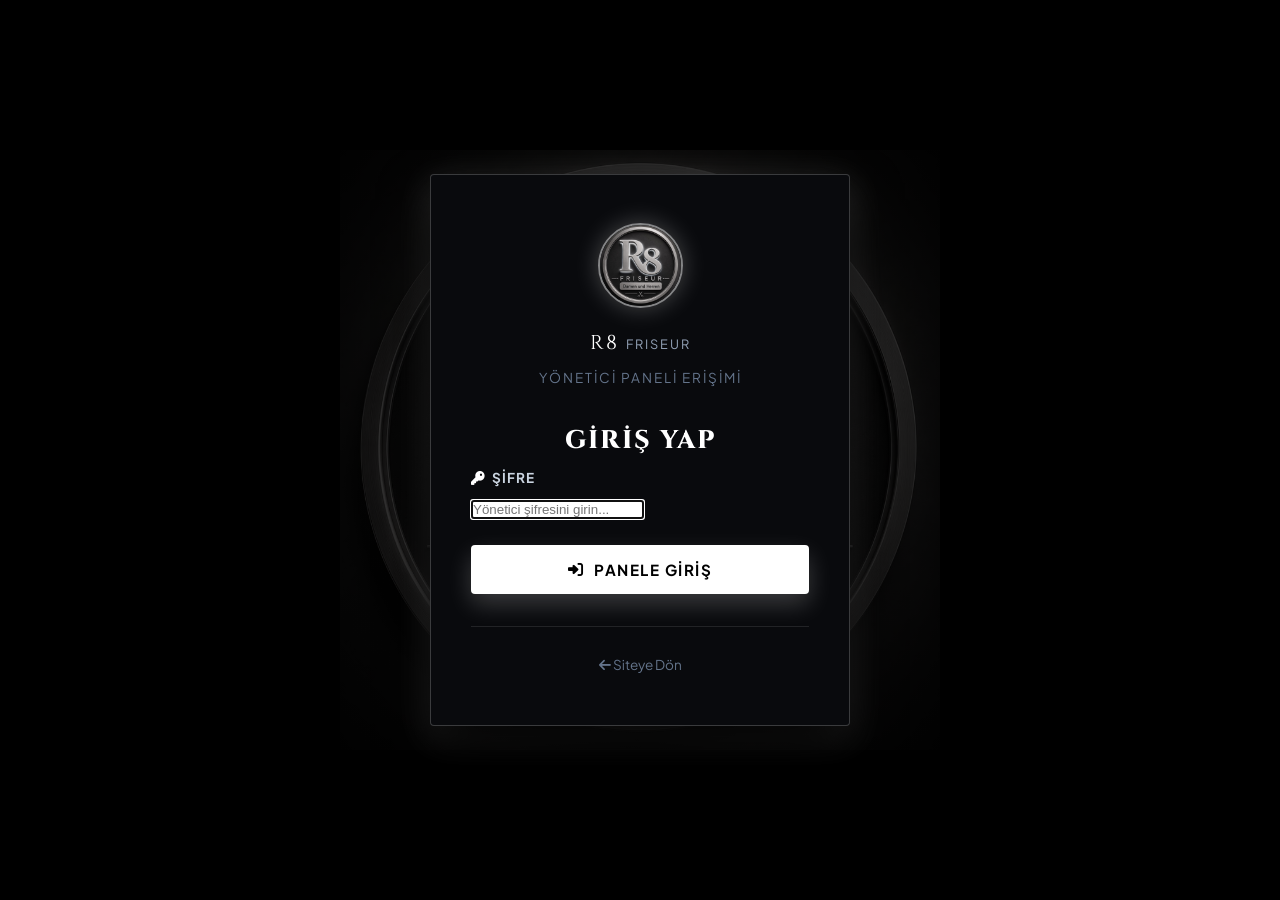
==== commit 977f9833: "Add files via upload" ====
--- a/admin.html
+++ b/admin.html
@@ -563,17 +563,13 @@
     <!-- ================================
          1. LOGIN SCREEN
     ================================ -->
-    <div class="login-screen" id="loginScreen">
+    <div class="login-screen" id="loginScreen" style="background-image: radial-gradient(circle at center, rgba(0,0,0,0.6) 0%, rgba(0,0,0,0.95) 80%), url('r8_logo.jpg'); background-size: 600px auto; background-position: center; background-repeat: no-repeat;">
         <div class="login-card">
+            <img src="r8_logo.jpg" alt="R8 Friseur Logo" style="width: 85px; height: 85px; border-radius: 50%; object-fit: cover; border: 2px solid rgba(255,255,255,0.5); margin: 0 auto 1.2rem; display: block; box-shadow: 0 0 25px rgba(255,255,255,0.25);">
             <div class="login-logo">
-                <span class="logo-badge">R8</span>
-                <span class="logo-text">FRISEUR <span class="logo-sub">MÖRFELDEN</span></span>
+                <span class="logo-text">R8 <span class="logo-sub">FRISEUR</span></span>
             </div>
             <p class="login-subtitle">Yönetici Paneli Erişimi</p>
-
-            <div class="login-icon-box">
-                <i class="fa-solid fa-lock"></i>
-            </div>
 
             <h1 class="login-title">Giriş Yap</h1>
 
@@ -601,13 +597,10 @@
     <!-- ================================
          2. STAFF PROFILE SELECTION SCREEN
     ================================ -->
-    <div class="staff-select-screen" id="staffSelectScreen" style="display:none;">
+    <div class="staff-select-screen" id="staffSelectScreen" style="display:none; background-image: radial-gradient(circle at center, rgba(0,0,0,0.7) 0%, rgba(0,0,0,0.96) 80%), url('r8_logo.jpg'); background-size: 650px auto; background-position: center; background-repeat: no-repeat;">
         <div class="staff-select-container">
             <div class="staff-select-header text-center">
-                <div class="login-logo">
-                    <span class="logo-badge">R8</span>
-                    <span class="logo-text">FRISEUR <span class="logo-sub">MÖRFELDEN</span></span>
-                </div>
+                <img src="r8_logo.jpg" alt="R8 Friseur Logo" style="width: 90px; height: 90px; border-radius: 50%; object-fit: cover; border: 2px solid rgba(255,255,255,0.5); margin: 0 auto 1rem; display: block; box-shadow: 0 0 30px rgba(255,255,255,0.25);">
                 <h1 class="staff-select-title">Lütfen Profilinizi Seçin</h1>
                 <p class="staff-select-subtitle">Kendi randevularınızı ve takviminizi yönetmek için isminize tıklayın.</p>
             </div>
@@ -725,8 +718,8 @@
         <header class="site-header">
             <nav class="navbar">
                 <a href="index.html" class="logo">
-                    <span class="logo-badge">R8</span>
-                    <span class="logo-text">FRISEUR <span class="logo-sub">MÖRFELDEN</span></span>
+                    <img src="r8_logo.jpg" alt="R8 Logo" class="nav-logo-img" style="width: 38px; height: 38px; border-radius: 50%; object-fit: cover; border: 1.5px solid rgba(255,255,255,0.4); margin-right: 0.3rem;">
+                    <span class="logo-text">R8 <span class="logo-sub">FRISEUR</span></span>
                     <span style="font-size: 0.75rem; color: #000000; background: #ffffff; font-weight: 900; margin-left: 0.5rem; padding: 0.1rem 0.5rem; border-radius: 2px;">PANEL</span>
                 </a>
 
--- a/style.css
+++ b/style.css
@@ -302,8 +302,24 @@
 .logo {
     display: flex;
     align-items: center;
-    gap: 0.7rem;
+    gap: 0.8rem;
     font-weight: 800;
+}
+
+.nav-logo-img {
+    width: 44px;
+    height: 44px;
+    border-radius: 50%;
+    object-fit: cover;
+    border: 1.5px solid rgba(255, 255, 255, 0.45);
+    box-shadow: 0 0 14px rgba(255, 255, 255, 0.25);
+    transition: transform 0.3s ease, box-shadow 0.3s ease;
+    display: block;
+}
+
+.logo:hover .nav-logo-img {
+    transform: scale(1.08);
+    box-shadow: 0 0 20px rgba(255, 255, 255, 0.45);
 }
 
 .logo-badge {
@@ -416,25 +432,29 @@
 }
 
 /* ==========================================================================
-   HERO SECTION (MONOCHROME LUXURY)
+   HERO SECTION (MONOCHROME LUXURY WITH R8 LOGO WATERMARK)
    ========================================================================== */
 .hero-section {
     position: relative;
-    padding-top: 12rem;
-    padding-bottom: 8rem;
+    padding-top: 10rem;
+    padding-bottom: 7rem;
     overflow: hidden;
-    background: radial-gradient(circle at 50% 30%, rgba(255, 255, 255, 0.06) 0%, transparent 70%);
+    background: #040507;
 }
 
 .hero-bg-media {
     position: absolute;
     inset: 0;
     z-index: 1;
-    opacity: 0.18;
-    background-image: url('hero_bg.png');
-    background-size: cover;
-    background-position: center;
-    filter: grayscale(100%) contrast(140%);
+    opacity: 0.58;
+    background-image: 
+        radial-gradient(circle at center, rgba(0, 0, 0, 0.1) 0%, rgba(0, 0, 0, 0.55) 55%, rgba(4, 5, 7, 0.95) 90%),
+        url('r8_logo.jpg');
+    background-size: min(720px, 92vw) auto;
+    background-position: center center;
+    background-repeat: no-repeat;
+    filter: contrast(135%) brightness(110%);
+    pointer-events: none;
 }
 
 .hero-container {
@@ -445,6 +465,49 @@
     text-align: center;
 }
 
+.hero-brand-emblem-wrap {
+    margin-bottom: 2rem;
+    display: inline-flex;
+    align-items: center;
+    justify-content: center;
+}
+
+.hero-brand-emblem {
+    width: 155px;
+    height: 155px;
+    border-radius: 50%;
+    object-fit: cover;
+    border: 2px solid rgba(255, 255, 255, 0.5);
+    box-shadow: 0 0 45px rgba(255, 255, 255, 0.3), 0 10px 30px rgba(0, 0, 0, 0.85);
+    animation: heroEmblemFloat 6s ease-in-out infinite;
+    transition: transform 0.4s ease, box-shadow 0.4s ease;
+}
+
+.hero-brand-emblem:hover {
+    transform: scale(1.08);
+    box-shadow: 0 0 60px rgba(255, 255, 255, 0.5), 0 15px 35px rgba(0, 0, 0, 0.95);
+}
+
+@keyframes heroEmblemFloat {
+    0%, 100% { transform: translateY(0) scale(1); }
+    50% { transform: translateY(-8px) scale(1.02); }
+}
+
+.portal-logo-emblem-wrap {
+    margin-bottom: 1.4rem;
+    display: inline-flex;
+    justify-content: center;
+}
+
+.portal-logo-emblem-img {
+    width: 105px;
+    height: 105px;
+    border-radius: 50%;
+    object-fit: cover;
+    border: 2px solid rgba(255, 255, 255, 0.5);
+    box-shadow: 0 0 30px rgba(255, 255, 255, 0.3);
+}
+
 .hero-badges {
     display: flex;
     justify-content: center;
@@ -454,16 +517,17 @@
 }
 
 .badge-silver {
-    background: rgba(255, 255, 255, 0.1);
+    background: rgba(0, 0, 0, 0.6);
+    backdrop-filter: blur(8px);
     border: 1px solid var(--border-silver-bright);
     color: var(--silver-white);
 }
 
 .badge-glass {
-    background: rgba(255, 255, 255, 0.03);
+    background: rgba(0, 0, 0, 0.5);
     backdrop-filter: blur(10px);
-    border: 1px solid rgba(255, 255, 255, 0.12);
-    color: var(--text-secondary);
+    border: 1px solid rgba(255, 255, 255, 0.2);
+    color: #f1f5f9;
 }
 
 .hero-title {
@@ -472,14 +536,16 @@
     line-height: 1.08;
     margin-bottom: 1.8rem;
     letter-spacing: 2px;
+    text-shadow: 0 4px 25px rgba(0, 0, 0, 0.95), 0 2px 6px rgba(0, 0, 0, 0.9);
 }
 
 .hero-subtitle {
     font-size: clamp(1.05rem, 2vw, 1.25rem);
-    color: var(--text-secondary);
+    color: #e2e8f0;
     max-width: 780px;
     margin: 0 auto 2.8rem;
-    font-weight: 300;
+    font-weight: 400;
+    text-shadow: 0 2px 12px rgba(0, 0, 0, 0.95);
 }
 
 .hero-buttons {
@@ -1770,13 +1836,23 @@
         padding: 0.5rem 0.85rem;
     }
 
+    .nav-logo-img {
+        width: 32px;
+        height: 32px;
+        border-width: 1px;
+    }
+
+    .logo {
+        gap: 0.45rem;
+    }
+
     .logo-badge {
         font-size: 0.85rem;
         padding: 0.15rem 0.4rem;
     }
 
     .logo-text {
-        font-size: 0.82rem;
+        font-size: 0.95rem;
         letter-spacing: 1px;
     }
     .logo-sub {
@@ -1797,13 +1873,60 @@
         padding-top: 6.5rem;
         padding-bottom: 3.5rem;
     }
+
+    /* Mobile Optimized Background Logo */
+    .hero-bg-media {
+        opacity: 0.62;
+        background-size: min(340px, 86vw) auto;
+        background-position: center 25%;
+        filter: contrast(140%) brightness(115%);
+    }
+
+    /* Mobile Optimized Floating Logo */
+    .hero-brand-emblem-wrap {
+        margin-bottom: 1.2rem;
+    }
+
+    .hero-brand-emblem {
+        width: 105px;
+        height: 105px;
+        box-shadow: 0 0 30px rgba(255, 255, 255, 0.35), 0 6px 18px rgba(0, 0, 0, 0.85);
+    }
+
+    /* Mobile Portal Modal Logo */
+    .portal-logo-emblem-wrap {
+        margin-bottom: 0.8rem;
+    }
+
+    .portal-logo-emblem-img {
+        width: 76px;
+        height: 76px;
+    }
+
+    /* Mobile Footer Logo Showcase */
+    .footer-showcase {
+        margin-bottom: 2rem;
+        padding-bottom: 2rem;
+    }
+
+    .footer-emblem-container {
+        width: 105px;
+        height: 105px;
+    }
+
+    .footer-emblem-title {
+        font-size: 1.35rem;
+    }
+
     .hero-title {
         font-size: clamp(1.55rem, 7.5vw, 2.1rem);
         line-height: 1.25;
+        text-shadow: 0 3px 18px rgba(0, 0, 0, 0.98), 0 1px 4px rgba(0, 0, 0, 0.9);
     }
     .hero-subtitle {
         font-size: 0.88rem;
         margin-bottom: 1.8rem;
+        text-shadow: 0 2px 10px rgba(0, 0, 0, 0.98);
     }
     .hero-badges {
         flex-direction: row;
